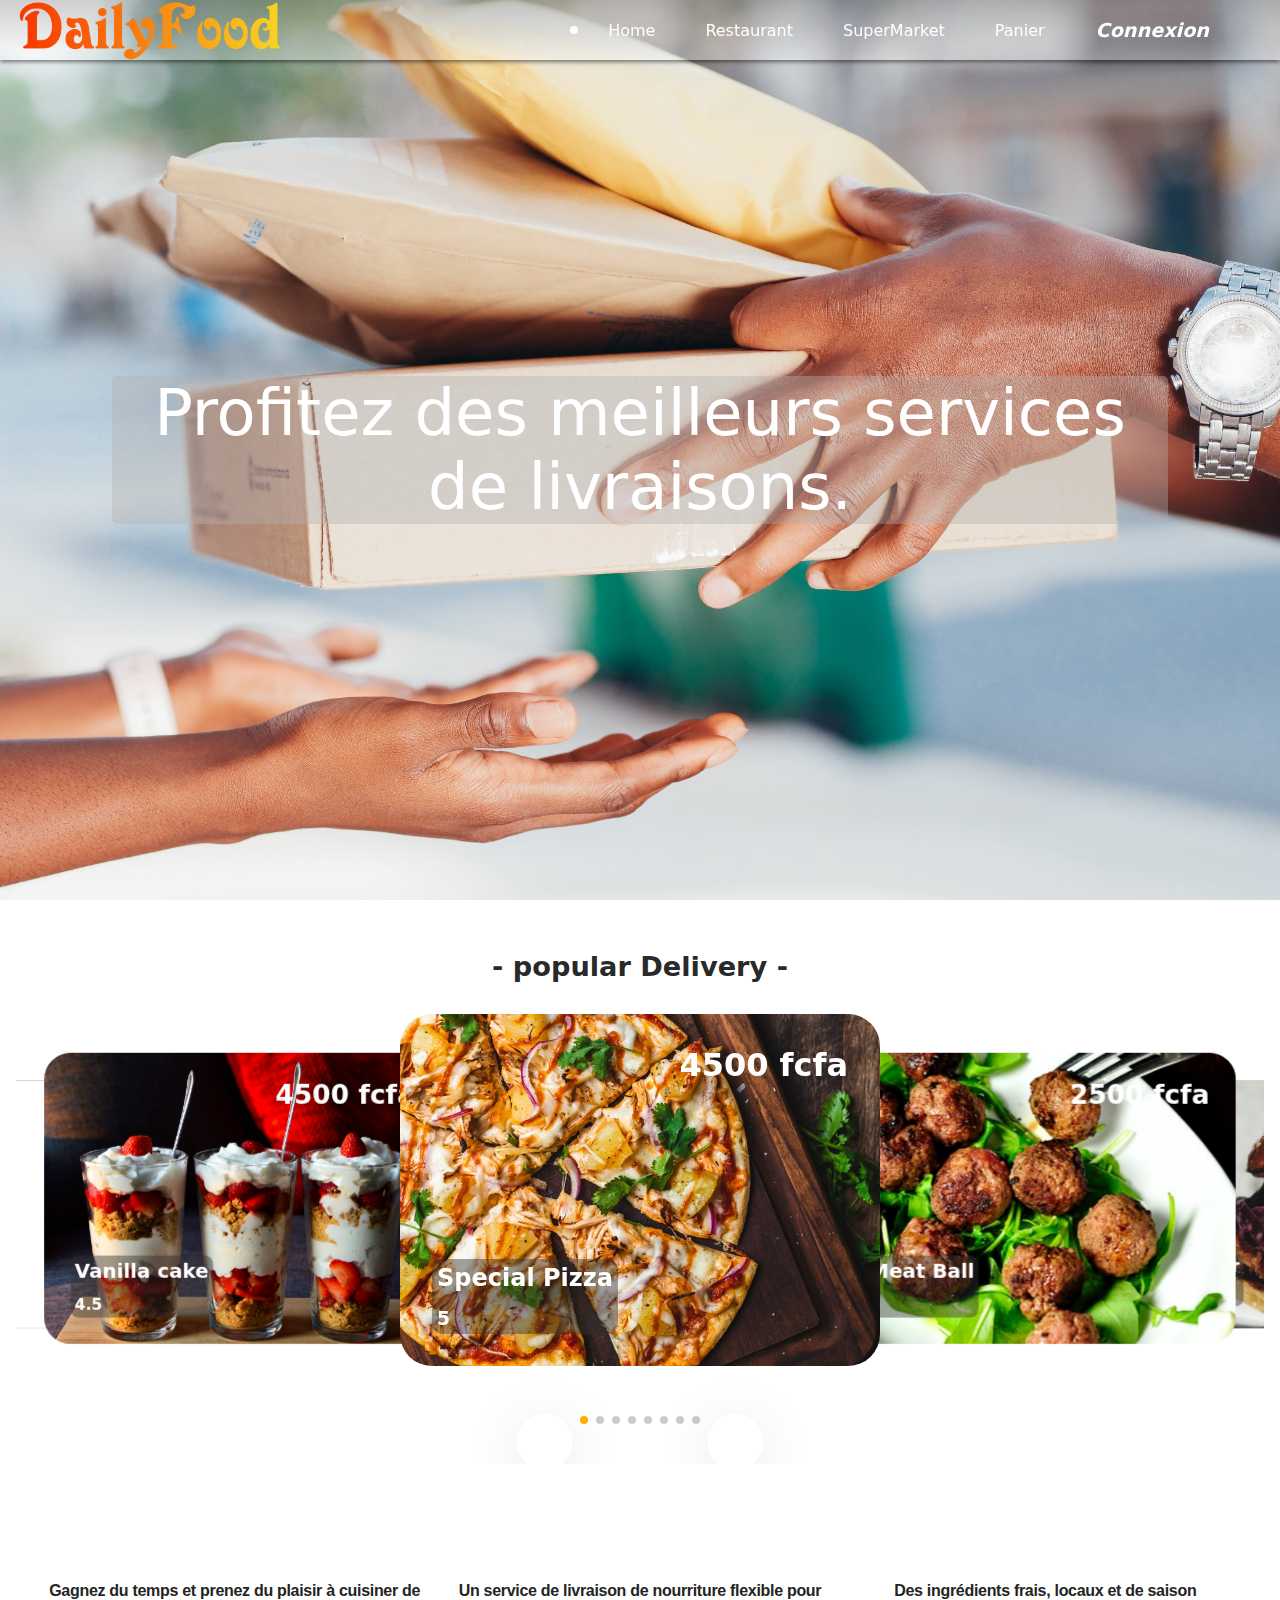
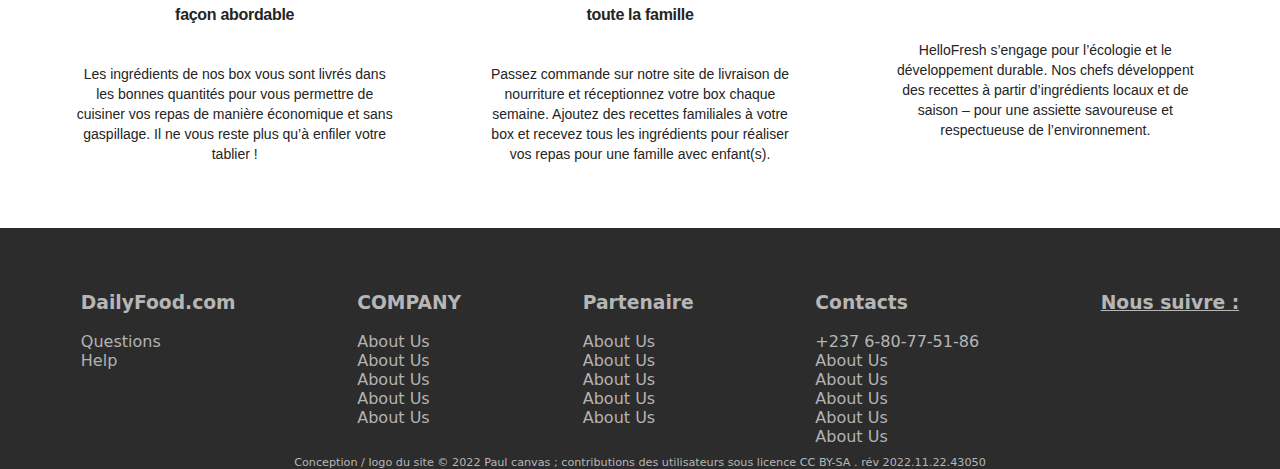
==== index.html @ 5a85b52c "test" ====
<DOCTYPE html>
<html lang="en">
    <head>
        <meta charset="UTF-8"/>
        <meta http-equiv="X-UA-Compatible" content="IE=edge" />
        <meta name="viewport" content="width=device-width, initial-scale=1.0"/>
        <link rel="stylesheet" href="https://unpkg.com/swiper@8/swiper-bundle.min.css" />
        <link rel="stylesheet" href="style.css" />
        <title>DailyFood.com</title>
    </head>
    <body>
      <div class="container_head">
        <nav class="nav-bar">
          <div class="logo"><img src="logo.png"></div>
            <ul>
              <li><div class="search_bar"><input name="p" id="yschsp" class="search_zone" tabindex="1" type="text" autocomplete="yes" placeholder="search..."></div> </li>
              <li><div class="search_button"><ion-icon name="search-outline"></ion-icon></div></li>
              <li><a href="#"><ion-icon name="home"></ion-icon> Home</a></li>
              <li><a href="#"><ion-icon name="restaurant"></ion-icon> Restaurant</a></li>
              <li><a href="#">SuperMarket</a></li>
              <li><a href="#"><ion-icon name="cart"></ion-icon> Panier</a></li>
              <li>
                  <button class="btn" id="displayForm">Connexion</button>
              </li>    
            </ul>
        </nav>
          <div class="description">
            <div class="text print">Profitez des meilleurs services de livraisons.</div>
            <div class="text">Profitez des meilleurs services de restaurations.</div>
            <div class="text">Profitez des meilleurs produits disponible sur le marchée.</div>
            <div class="text">Reservez dans les meilleurs restaurants en un clic.</div>
          </div>
          <img class="container_img active" src="img10.jpg">
          <img class="container_img" src="img7.jpg">
          <img class="container_img" src="img9.jpg">
          <img class="container_img" src="img1.jpg">
          <div class="next" onmouseover="this.className='nexth'" 
          onmouseout="this.className='next'"><ion-icon name="chevron-forward-outline"></ion-icon></div>
          <div class="preview" onmouseover="this.className='previewh'" 
          onmouseout="this.className='preview'"><ion-icon name="chevron-back-outline"></ion-icon></div>
        </div>
        <br>
        <section id="trading">
            <div class="container">
              <h3 class="text-center section-heading">- popular Delivery -</h3>
            </div>
            <div class="container">
              <div class="swiper tranding-slider">
                <div class="swiper-wrapper">
                  <!-- Slide-start -->
                  <div class="swiper-slide tranding-slide">
                    <div class="tranding-slide-img">
                      <img src="food-1.png" alt="Tranding">
                    </div>
                    <div class="tranding-slide-content">
                      <h1 class="food-add"><ion-icon name="duplicate-outline"></ion-icon></h1>
                      <h1 class="food-price">4500 fcfa</h1>
                      <div class="tranding-slide-content-bottom">
                        <h2 class="food-name">
                          Special Pizza
                        </h2>
                        <h3 class="food-rating">
                          <span>5</span>
                          <div class="rating">
                            <ion-icon name="star"></ion-icon>
                            <ion-icon name="star"></ion-icon>
                            <ion-icon name="star"></ion-icon>
                            <ion-icon name="star"></ion-icon>
                            <ion-icon name="star"></ion-icon>
                          </div>
                        </h3>
                      </div>
                    </div>
                  </div>
                  <!-- Slide-end -->
                  <!-- Slide-start -->
                  <div class="swiper-slide tranding-slide">
                    <div class="tranding-slide-img">
                      <img src="food-2.png" alt="Tranding">
                    </div>
                    <div class="tranding-slide-content">
                      <h1 class="food-add"><ion-icon name="duplicate-outline"></ion-icon></h1>
                      <h1 class="food-price">2500 fcfa</h1>
                      <div class="tranding-slide-content-bottom">
                        <h2 class="food-name">
                          Meat Ball
                        </h2>
                        <h3 class="food-rating">
                          <span> 5 </span>
                          <div class="rating">
                            <ion-icon name="star"></ion-icon>
                            <ion-icon name="star"></ion-icon>
                            <ion-icon name="star"></ion-icon>
                            <ion-icon name="star"></ion-icon>
                            <ion-icon name="star"></ion-icon>
                          </div>
                        </h3>
                      </div>
                    </div>
                  </div>
                  <!-- Slide-end -->
                  <!-- Slide-start -->
                  <div class="swiper-slide tranding-slide">
                    <div class="tranding-slide-img">
                      <img src="food-3.png" alt="Tranding">
                    </div>
                    <div class="tranding-slide-content">
                      <h1 class="food-add"><ion-icon name="duplicate-outline"></ion-icon></h1>
                      <h1 class="food-price">4600 fcfa</h1>
                      <div class="tranding-slide-content-bottom">
                        <h2 class="food-name">
                          Burger
                        </h2>
                        <h3 class="food-rating">
                          <span>4.5</span>
                          <div class="rating">
                            <ion-icon name="star"></ion-icon>
                            <ion-icon name="star"></ion-icon>
                            <ion-icon name="star"></ion-icon>
                            <ion-icon name="star"></ion-icon>
                            <ion-icon name="star-half-outline"></ion-icon>
                          </div>
                        </h3>
                      </div>
                    </div>
                  </div>
                  <!-- Slide-end -->
                  <!-- Slide-start -->
                  <div class="swiper-slide tranding-slide">
                    <div class="tranding-slide-img">
                      <img src="food-4.png" alt="Tranding">
                    </div>
                    <div class="tranding-slide-content">
                      <h1 class="food-add"><ion-icon name="duplicate-outline"></ion-icon></h1>
                      <h1 class="food-price">2500 fcfa</h1>
                      <div class="tranding-slide-content-bottom">
                        <h2 class="food-name">
                          Frish Curry
                        </h2>
                        <h3 class="food-rating">
                          <span>4.5</span>
                          <div class="rating">
                            <ion-icon name="star"></ion-icon>
                            <ion-icon name="star"></ion-icon>
                            <ion-icon name="star"></ion-icon>
                            <ion-icon name="star"></ion-icon>
                            <ion-icon name="star-half-outline"></ion-icon>
                          </div>
                        </h3>
                      </div>
                    </div>
                  </div>
                  <!-- Slide-end -->
                  <!-- Slide-start -->
                  <div class="swiper-slide tranding-slide">
                    <div class="tranding-slide-img">
                      <img src="food-5.png" alt="Tranding">
                    </div>
                    <div class="tranding-slide-content">
                      <h1 class="food-add"><ion-icon name="duplicate-outline"></ion-icon></h1>
                      <h1 class="food-price">1750 fcfa</h1>
                      <div class="tranding-slide-content-bottom">
                        <h2 class="food-name">
                          Pane Cake
                        </h2>
                        <h3 class="food-rating">
                          <span>4.5</span>
                          <div class="rating">
                            <ion-icon name="star"></ion-icon>
                            <ion-icon name="star"></ion-icon>
                            <ion-icon name="star"></ion-icon>
                            <ion-icon name="star"></ion-icon>
                            <ion-icon name="star-half-outline"></ion-icon>
                          </div>
                        </h3>
                      </div>
                    </div>
                  </div>
                  <!-- Slide-end -->
                  <!-- Slide-start -->
                  <div class="swiper-slide tranding-slide">
                    <div class="tranding-slide-img">
                      <img src="food-6.png" alt="Tranding">
                    </div>
                    <div class="tranding-slide-content">
                      <h1 class="food-add"><ion-icon name="duplicate-outline"></ion-icon></h1>
                      <h1 class="food-price">4500 fcfa</h1>
                      <div class="tranding-slide-content-bottom">
                        <h2 class="food-name">
                          Vanilla cake
                        </h2>
                        <h3 class="food-rating">
                          <span>4.5</span>
                          <div class="rating">
                            <ion-icon name="star"></ion-icon>
                            <ion-icon name="star"></ion-icon>
                            <ion-icon name="star"></ion-icon>
                            <ion-icon name="star"></ion-icon>
                            <ion-icon name="star-half-outline"></ion-icon>
                          </div>
                        </h3>
                      </div>
                    </div>
                  </div>
                  <!-- Slide-end -->
                  <!-- Slide-start -->
                  <div class="swiper-slide tranding-slide">
                    <div class="tranding-slide-img">
                      <img src="img8.jpg" alt="Tranding">
                    </div>
                    <div class="tranding-slide-content">
                      <h1 class="food-add"><ion-icon name="duplicate-outline"></ion-icon></h1>
                      <h1 class="food-price">3500 fcfa</h1>
                      <div class="tranding-slide-content-bottom">
                        <h2 class="food-name">
                          Burger + frites
                        </h2>
                        <h3 class="food-rating">
                          <span>4.5</span>
                          <div class="rating">
                            <ion-icon name="star"></ion-icon>
                            <ion-icon name="star"></ion-icon>
                            <ion-icon name="star"></ion-icon>
                            <ion-icon name="star"></ion-icon>
                            <ion-icon name="star-half-outline"></ion-icon>
                          </div>
                        </h3>
                      </div>
                    </div>
                  </div>
                  <!-- Slide-end -->
                  <!-- Slide-start -->
                  <div class="swiper-slide tranding-slide">
                    <div class="tranding-slide-img">
                      <img src="dessert1.jpg" alt="Tranding">
                    </div>
                    <div class="tranding-slide-content">
                      <h1 class="food-add"><ion-icon name="duplicate-outline"></ion-icon></h1>
                      <h1 class="food-price">4500 fcfa</h1>
                      <div class="tranding-slide-content-bottom">
                        <h2 class="food-name">
                          Vanilla cake
                        </h2>
                        <h3 class="food-rating">
                          <span>4.5</span>
                          <div class="rating">
                            <ion-icon name="star"></ion-icon>
                            <ion-icon name="star"></ion-icon>
                            <ion-icon name="star"></ion-icon>
                            <ion-icon name="star"></ion-icon>
                            <ion-icon name="star-half-outline"></ion-icon>
                          </div>
                        </h3>
                      </div>
                    </div>
                  </div>
                  <!-- Slide-end -->
                </div>
      
                <div class="tranding-slider-control">
                  <div class="swiper-button-prev slider-arrow">
                    <ion-icon name="arrow-back-outline"></ion-icon>
                  </div>
                  <div class="swiper-button-next slider-arrow">
                    <ion-icon name="arrow-forward-outline"></ion-icon>
                  </div>
                  <div class="swiper-pagination"></div>
                </div>
      
              </div>
            </div>
        </section>
        <br>
        <div style="display:flex; justify-content: space-around; padding:2rem;margin-top: 2rem;z-index: 0;">
          <div class="css-1nxsoqg" role="list">
            <div class="css-albjzg" role="listitem">
              <div class="css-ox6yeh"><div class="css-1vk12gd">
                <picture data-test-id="responsive-image" class="css-aruc50">
                  <source srcset="https://img.hellofresh.com/f_auto,fl_lossy,q_auto,w_375/hellofresh_website/gb/cms/SEO/Business KWs/icon1new.png 1x, https://img.hellofresh.com/f_auto,fl_lossy,q_auto,w_750/hellofresh_website/gb/cms/SEO/Business KWs/icon1new.png 2x" media="(max-width: 767px)">
                  <source srcset="https://img.hellofresh.com/f_auto,fl_lossy,q_auto,w_375/hellofresh_website/gb/cms/SEO/Business KWs/icon1new.png 1x, https://img.hellofresh.com/f_auto,fl_lossy,q_auto,w_750/hellofresh_website/gb/cms/SEO/Business KWs/icon1new.png 2x" media="(min-width: 768px) and (max-width: 991px)">
                  <source srcset="https://img.hellofresh.com/f_auto,fl_lossy,q_auto,w_375/hellofresh_website/gb/cms/SEO/Business KWs/icon1new.png 1x, https://img.hellofresh.com/f_auto,fl_lossy,q_auto,w_750/hellofresh_website/gb/cms/SEO/Business KWs/icon1new.png 2x" media="(min-width: 992px)">
                  <img class="css-aruc50" src="https://img.hellofresh.com/f_auto,fl_lossy,q_auto,w_375/hellofresh_website/gb/cms/SEO/Business KWs/icon1new.png" role="presentation" alt="" loading="lazy"></picture>
                </div>
                  <h3 class="css-70xars">Gagnez du temps et prenez du plaisir à cuisiner de façon abordable</h3>
                  <p class="css-xz5ev2">Les ingrédients de nos box vous sont livrés dans les bonnes quantités pour vous permettre de cuisiner vos repas de manière économique et sans gaspillage. Il ne vous reste plus qu’à enfiler votre tablier !</p>
                </div>
              </div>
              <div class="css-albjzg" role="listitem">
                <div class="css-ox6yeh"><div class="css-1vk12gd">
                  <picture data-test-id="responsive-image" class="css-aruc50">
                    <source srcset="https://img.hellofresh.com/f_auto,fl_lossy,q_auto,w_375/hellofresh_website/gb/cms/SEO/Business KWs/icon2new.png 1x, https://img.hellofresh.com/f_auto,fl_lossy,q_auto,w_750/hellofresh_website/gb/cms/SEO/Business KWs/icon2new.png 2x" media="(max-width: 767px)">
                    <source srcset="https://img.hellofresh.com/f_auto,fl_lossy,q_auto,w_375/hellofresh_website/gb/cms/SEO/Business KWs/icon2new.png 1x, https://img.hellofresh.com/f_auto,fl_lossy,q_auto,w_750/hellofresh_website/gb/cms/SEO/Business KWs/icon2new.png 2x" media="(min-width: 768px) and (max-width: 991px)">
                    <source srcset="https://img.hellofresh.com/f_auto,fl_lossy,q_auto,w_375/hellofresh_website/gb/cms/SEO/Business KWs/icon2new.png 1x, https://img.hellofresh.com/f_auto,fl_lossy,q_auto,w_750/hellofresh_website/gb/cms/SEO/Business KWs/icon2new.png 2x" media="(min-width: 992px)"><img class="css-aruc50" src="https://img.hellofresh.com/f_auto,fl_lossy,q_auto,w_375/hellofresh_website/gb/cms/SEO/Business KWs/icon2new.png" role="presentation" alt="" loading="lazy"></picture>
                  </div>
                  <h3 class="css-70xars">Un service de livraison de nourriture flexible pour toute la famille</h3>
                  <p class="css-xz5ev2">Passez commande sur notre site de livraison de nourriture et réceptionnez votre box chaque semaine. Ajoutez des recettes familiales à votre box et recevez tous les ingrédients pour réaliser vos repas pour une famille avec enfant(s).</p>
                  </div>
                </div>
                <div class="css-albjzg" role="listitem">
                  <div class="css-ox6yeh">
                    <div class="css-1vk12gd">
                      <picture data-test-id="responsive-image" class="css-aruc50">
                      <source srcset="https://img.hellofresh.com/f_auto,fl_lossy,q_auto,w_375/hellofresh_website/gb/cms/SEO/Business KWs/icon3new.png 1x, https://img.hellofresh.com/f_auto,fl_lossy,q_auto,w_750/hellofresh_website/gb/cms/SEO/Business KWs/icon3new.png 2x" media="(max-width: 767px)">
                      <source srcset="https://img.hellofresh.com/f_auto,fl_lossy,q_auto,w_375/hellofresh_website/gb/cms/SEO/Business KWs/icon3new.png 1x, https://img.hellofresh.com/f_auto,fl_lossy,q_auto,w_750/hellofresh_website/gb/cms/SEO/Business KWs/icon3new.png 2x" media="(min-width: 768px) and (max-width: 991px)">
                      <source srcset="https://img.hellofresh.com/f_auto,fl_lossy,q_auto,w_375/hellofresh_website/gb/cms/SEO/Business KWs/icon3new.png 1x, https://img.hellofresh.com/f_auto,fl_lossy,q_auto,w_750/hellofresh_website/gb/cms/SEO/Business KWs/icon3new.png 2x" media="(min-width: 992px)">
                      <img class="css-aruc50" src="https://img.hellofresh.com/f_auto,fl_lossy,q_auto,w_375/hellofresh_website/gb/cms/SEO/Business KWs/icon3new.png" role="presentation" alt="" loading="lazy"></picture>
                    </div>
                    <h3 class="css-70xars">Des ingrédients frais, locaux et de saison</h3>
                    <p class="css-xz5ev2">HelloFresh s’engage pour l’écologie et le développement durable. Nos chefs développent des recettes à partir d’ingrédients locaux et de saison – pour une assiette savoureuse et respectueuse de l’environnement.</p>
                  </div>
                </div>
          </div>
        </div>
        <footer>
          <div class="btn_back_up">
              <ion-icon name="arrow-up-outline"></ion-icon>
          </div>
            <div class="container_footer">
                <div class="container_body">
                    <div class="content">
                      <ul class=""><li><h3>DailyFood.com</h3></li><br>
                        <li><a href="#">Questions</a></li>
                        <li><a href="#">Help</a></li>
                      </ul>
                    </div>
                    <div class="content">
                      <ul class=""><li><h3>COMPANY</h3></li><br>
                        <li><a href="#">About Us</a></li>
                        <li><a href="#">About Us</a></li>
                        <li><a href="#">About Us</a></li>
                        <li><a href="#">About Us</a></li>
                        <li><a href="#">About Us</a></li>
                      </ul>
                    </div>
                    <div class="content">
                        <ul class=""><li><h3>Partenaire</h3></li><br>
                          <li><a href="#">About Us</a></li>
                          <li><a href="#">About Us</a></li>
                          <li><a href="#">About Us</a></li>
                          <li><a href="#">About Us</a></li>
                          <li><a href="#">About Us</a></li>
                        </ul>
                    </div>
                    <div class="content">
                      <ul>
                        <li><h3> Contacts</h3></li><br>
                        <li>+237 6-80-77-51-86</li>
                        <li><a href="#">About Us</a></li>
                        <li><a href="#">About Us</a></li>
                        <li><a href="#">About Us</a></li>
                        <li><a href="#">About Us</a></li>
                        <li><a href="#">About Us</a></li>
                      </ul>
                    </div>
                    <div class="content">
                      <ul class="">
                        <li><h3> <u>Nous suivre :</u></h3></li><br>
                        <li><a href="#"><ion-icon name="logo-facebook"></ion-icon></a></li>
                        <li><a href="#"><ion-icon name="logo-whatsapp"></ion-icon></a></li>
                        <li><a href="#"><ion-icon name="logo-instagram"></ion-icon></a></li>
                      </ul>
                    </div>
                </div>
                <div class="content_bottom">
                    Conception / logo du site © 2022 Paul canvas ; contributions des utilisateurs sous licence CC BY-SA . rév 2022.11.22.43050
                </div>
            </div>
        </footer>
        <script type="module" src="https://unpkg.com/ionicons@5.5.2/dist/ionicons/ionicons.esm.js"></script>
        <script nomodule src="https://unpkg.com/ionicons@5.5.2/dist/ionicons/ionicons.js"></script> 
        <script src="https://unpkg.com/swiper@8/swiper-bundle.min.js"></script>
        <script src="script.js"></script>
        <script>
          var TrandingSlider = new Swiper('.tranding-slider', {
              effect: 'coverflow',
              grabCursor: true,
              centeredSlides: true,
              loop: true,
              slidesPerView: 'auto',
              coverflowEffect: {
                  rotate: 0,
                  stretch: 0,
                  depth: 100,
                  modifier: 2.5,
              },
              pagination: {
                  el: '.swiper-pagination',
                  clickable: true,
              },
              navigation: {
                  nextEl: '.swiper-button-next',
                  prevEl: '.swiper-button-prev',
              }
              });
        </script>      
    </body>    
</html>
---- style.css ----
@import url("https://fonts.googleapis.com/css2?family=Montserrat:wght@400;500;600;700&display=swap");
*,
*::before,
*::after{
    box-sizing: border-box;
    font-family: 'system-ui', sans-serif;
    margin: 0;
    outline: none;
}

:root {
  --primary: #ffae00;
  --white: #ffffff;
  --bg: #f5f5f5;
}
html {
  font-family: "Montserrat", sans-serif;
  scroll-behavior: smooth;
}
body{
  justify-content: center;
}
.container_head {
    position:relative;
    display: flex;
    height: 100vh;
    padding: 0;
    margin: 0;
    width: 100%;
    background-size: cover;
    justify-content: center;
}
.container_head_down {
  position:relative;
  display: flex;
  height: 100vh;
  padding: 0;
  margin: 0;
  width: 100%;
  background-size: cover;
  justify-content: center;
}
.container_head img {
  object-fit: cover;
  height: 100%;
  width: 100%;
  top: 0;
  left: 0;
  position: absolute;
  opacity: 0;
  transition: opacity 1s;
}
.container_head .active{
  opacity: 1;
}
.search_zone{
  display: flex;
  justify-content: center;
}
.search_bar{
  display: none;
}
.search_button{
  cursor: pointer;
  font-size: 1.5rem;
  padding: 4px;
  color: rgb(59, 59, 59);
  background-color: #fff;
  border-radius: 90px;
  justify-content: center;
}
.search_zone{
  caret-color: rgb(4, 0, 255);
  writing-mode: horizontal-tb !important;
  cursor: text;
  border-radius: 20px;
  padding-left: 13px;
  padding-right: 13px;
  font-size: 1rem;
  height: 2rem;
  width: 17rem;
  border: 1px;
}

.next, .preview, .nexth, .previewh {
  position: absolute;
  font-size: 4rem;
  top: 50%;
  z-index: 5;
  height: 60px;
  width: 60px;
  padding: 0;
  margin: 0;
  text-align: center;
  border-radius: 90px;
  transform: translateY(-50%);
  cursor: pointer;
}

.description{
  align-items: center;
  position: absolute;
  display: flex;
  top: 50%;
  right: 7rem;
  left: 7rem;
  z-index: 5;
  border-radius: 5px;
  transform: translateY(-50%);
  font-size: 4rem;
  color: #fff;
  background-color: rgba(177, 177, 177, 0.39);
}
.description .text{
  width: 100%;
  height: 100%;
  display: none;
  text-align: center;
  transition: display 1s;
}
.description .print{
  display: flex;
}
.next{
right: 1rem;
color: #fff;
}

.nexth{
  color: #242424b9;
  right: 1rem;
}
.preview{
  left: 1rem;
  color: rgba(255, 255, 255, 0.842);
}
.previewh{
  color: #242424b9;
  left: 1rem;
}
.nav-bar{
    display: flex;
    background: linear-gradient(rgba(114, 114, 114, 0.315), rgba(255, 255, 255, 0.315));
    align-items: center;
    transition: 0.4s;
    width: 100%;
    height: 60px;
    position: fixed;
    z-index: 99;
    flex-wrap: wrap;
    box-shadow: rgba(0, 0, 0, 0.507) 0 2px 4px 0;
}
.nav-bar_down{
    display: flex;
    background: linear-gradient(rgba(29, 29, 29, 0.616), rgba(255, 255, 255, 0.315));
    align-items: center;
    transition: 0.4s;
    width: 100%;
    height: 60px;
    position: fixed;
    z-index: 99;
    flex-wrap: wrap;
    box-shadow: rgba(0, 0, 0, 0.507) 0 2px 4px 0;
}

.nav-bar .logo{
    width: auto;

}
.nav-bar .logo img{
  height: 60px;
  width: 300px;
  cursor: pointer;
  opacity: 1;
  z-index: 11;
}
.nav-bar ul {
    display: flex;
    justify-content: flex-end;
    align-items: center;
    flex: 1;
    padding-right: 40px;
    text-align: right;
    list-style-type: none;
}

.nav-bar ul li {
    margin-right: 10px;
}

.nav-bar ul li a {
    padding: 10px 20px;
    text-decoration: none;
    color:rgb(255, 255, 255);
    display: flex;
    align-items: center;
    font-size: 16px;
}




.container {
  max-width: 124rem;
  max-height: 42rem;
  padding: 0 1rem;
  margin: 0 auto;
}
.text-center {
  text-align: center;
}
.section-heading {
  font-size: 1.7rem;
  color: #292929;
  padding: 2rem 0;
}
#tranding {
  padding: 4rem 0;
}
#tranding .tranding-slider {
  height: 32rem;
  padding: 2rem 0;
  position: relative;
}
.tranding-slide {
  width: 30rem;
  height: 22rem;
  position: relative;
}
.tranding-slide .tranding-slide-img img {
  width: 30rem;
  height: 22rem;
  border-radius: 2rem;
  object-fit: cover;
}
.tranding-slide .tranding-slide-content {
  position: absolute;
  left: 0;
  top: 0;
  right: 0;
  bottom: 0;
}
.tranding-slide-content .food-add {
  position: absolute;
  cursor: pointer;
  font-size: 2rem;
  top: 2rem;
  left: 2rem;
  color: var(--white);
}
.tranding-slide-content .food-price {
  position: absolute;
  top: 2rem;
  right: 2rem;
  color: var(--white);
}
.tranding-slide-content .tranding-slide-content-bottom {
  background: radial-gradient(ellipse closest-side, rgba(29, 29, 29, 0.63), rgba(29, 29, 29, 0.425), rgba(48, 48, 48, 0.438));
  border-radius: 10px;
  padding: 5px;
  position: absolute;
  bottom: 2rem;
  left: 2rem;
  color: var(--white);
}
.food-rating {
  padding-top: 1rem;
  display: flex;
  gap: 1rem;
}
.rating ion-icon {
  color: var(--primary);
}
.swiper-slide-shadow-left,
.swiper-slide-shadow-right {
  display: none;
}
.tranding-slider-control {
  position: relative;
  bottom: 2rem;
  display: flex;
  align-items: center;
  justify-content: center;
  max-height: 60px;
}
.tranding-slider-control .swiper-button-next {
  left: 58% !important;
  transform: translateX(-58%) !important;
}
.tranding-slider-control .slider-arrow {
  background: var(--white);
  width: 3.5rem;
  height: 3.5rem;
  border-radius: 50%;
  left: 42%;
  transform: translateX(-42%);
  filter: drop-shadow(0px 8px 24px rgba(18, 28, 53, 0.1));
}
.tranding-slider-control .slider-arrow ion-icon {
  font-size: 2rem;
  color: #222224;
}
.tranding-slider-control .slider-arrow::after {
  content: '';
}
.tranding-slider-control .swiper-pagination {
  position: relative;
  width: 15rem;
  bottom: 1rem;
}
.tranding-slider-control .swiper-pagination .swiper-pagination-bullet {
  filter: drop-shadow(0px 8px 24px rgba(18, 28, 53, 0.1));
}
.tranding-slider-control .swiper-pagination .swiper-pagination-bullet-active {
  background: var(--primary);
}
.swiper{
  height: 450px  !important;
}


footer{
  bottom: 0;
  width: 100%;
  display: flex;
  flex-direction: column;
}
footer a{
  text-decoration: none;
  color: rgb(179, 179, 179);
}
.btn_back_up{
  display: ;
  border-radius: 90px;
  font-size: 2.4rem;
  color: rgb(77, 77, 77);
  right: 1.5rem;
  bottom: 2rem;
  z-index: 0;
  box-shadow: 0 0 0.5rem rgb(104, 104, 104);
  background-color: rgba(255, 255, 255, 0.932);
}
.show{
  position: fixed;
  z-index: 100;
}
.container_body{
  display: flex;
  justify-content: space-around;
  color: rgb(182, 182, 182);
}
.container_body ion-icon {
  font-size: 2rem;
  margin-top: 5px;
}
.container_footer{
  background-color: #2c2c2c;
  padding-top: 4rem;
  color: rgb(182, 182, 182);
}
.container_footer ul{
  list-style-type: none;
}
.content_bottom{
  font-size: 0.7rem;
  justify-content: center;
  text-align: center;
  padding-top: 10px;
}
.css-albjzg {
  padding-left: 10px;
  padding-right: 10px;
  -webkit-flex-basis: 33.33333333333333%;
  -ms-flex-preferred-size: 33.33333333333333%;
  flex-basis: 33.33333333333333%;
  max-width: 33.33333333333333%;
}
.css-1nxsoqg {
  display: -webkit-box;
  display: -webkit-flex;
  display: -ms-flexbox;
  display: flex;
  -webkit-flex: 1 1 0%;
  -ms-flex: 1 1 0%;
  flex: 1 1 0%;
  -webkit-flex-direction: row;
  -ms-flex-direction: row;
  flex-direction: row;
  -webkit-flex-wrap: wrap;
  -ms-flex-wrap: wrap;
  flex-wrap: wrap;
  box-sizing: border-box;
  display: -webkit-box;
  display: -webkit-flex;
  display: -ms-flexbox;
  display: flex;
  -webkit-align-items: baseline;
  -webkit-box-align: baseline;
  -ms-flex-align: baseline;
  align-items: baseline;
  margin-top: 2rem;
}
.css-xz5ev2 {
  font-family: "Source Sans Pro","Trebuchet MS",Helvetica,sans-serif;
  font-weight: 400;
  line-height: 20px;
  color: #242424;
  font-size: 14px;
  -webkit-flex: 1;
  -ms-flex: 1;
  flex: 1;
  display: block;
  padding: 2rem;
  box-sizing: border-box;
  width: 100%;
  text-align: center;
}
.css-70xars {
  font-family: Agrandir,sans-serif;
  font-weight: 600;
  line-height: 24px;
  -webkit-letter-spacing: -0.3px;
  -moz-letter-spacing: -0.3px;
  -ms-letter-spacing: -0.3px;
  letter-spacing: -0.3px;
  color: #242424;
  font-size: 16px;
  margin-bottom: 5px;
  font-family: Agrandir,sans-serif;
  text-align: center;
}
.css-ox6yeh {
  overflow: hidden;
  display: -webkit-box;
  display: -webkit-flex;
  display: -ms-flexbox;
  display: flex;
  -webkit-flex-direction: column;
  -ms-flex-direction: column;
  flex-direction: column;
  -webkit-align-items: center;
  -webkit-box-align: center;
  -ms-flex-align: center;
  align-items: center;
}
.css-albjzg {
  padding-left: 10px;
  padding-right: 10px;
  -webkit-flex-basis: 33.33333333333333%;
  -ms-flex-preferred-size: 33.33333333333333%;
  flex-basis: 33.33333333333333%;
  max-width: 33.33333333333333%;
}






button.btn {
  padding: 10px 20px;
  font-size: 1.2rem;
  font-weight: bold;
  font-style: italic;
  margin-top: 0;
  background-color: transparent;
  color: rgb(255, 255, 255);
  border: 1px solid transparent;
  transition: border-color .3s;
}

button.btn:hover {
  border-color:rgb(78, 13, 255);
  color: rgb(78, 13, 255);
}



.form-wrapper {
    display: flex;
    justify-content: center;
    align-items: center;
    flex: auto;
}

.form-wrapper .card{
    width: 360px;
    padding: 20px;
    background-color: rgb(0 0 0 /35%);
    visibility: hidden;
    opacity: 0;
    transition: opacity 0.3s, visibility 0.3s;
}  

  .card.show{
    visibility: visible;
    opacity: 1;
  }
.card-header {
  display: flex;
  justify-content: space-evenly;
  align-items: center;
  margin:  30px 20px 0;
  font-size: 1.1rem;
  color: aquamarine;
  box-shadow: 2px 3px 8px #d3f7ff71;
  border-radius: 50px;
}

.card-header .form-header{
  flex: 50%;
  text-align: center;
  padding: 10px 0;
  border: 1px solid transparent;
  border-radius: 50px;
  user-select: none;
  cursor: pointer;
}

.card-header .form-header.active {
  box-shadow: inset 1px 1px 2px rgb(19 210 177 / 55%), inset -1px 1px 2px rgb(19 210 177 / 55%), inset -1px -1px 2px rgb(19 210 177 / 55%), inset 1px -1px 2px rgb(19 210 177 / 55%);
  border-color: #94f7e6;
  transition: border-color 0.3s, box-shadow 0.3s;
} 

.card-body {
  display: flex;
  flex-wrap: nowrap;
  padding: 40px 0;
  text-align: center;
}

form {
  flex: 0 0 100%;
}

.toggleForm {
  visibility: hidden;
  opacity: 0;
  transition: opacity 0.3s, visibility 0.3s;
}

.form-control {
  width: 100%;
  border: none;
  border-bottom: 1px solid rgb(134 255 249 /65%);
  background: none;
  outline: none;
  padding: 10px 5px;
  margin-bottom: 20px;
  color: #fff;
}

.form-control::placeholder{
  color: rgb(134 255 249 /65%);
}

.formButton {
  border: 1px ssolid transparent;
  padding:  1rem 3rem;
  background-color: #94f7e6;
  border-radius: 50px;
  margin-top: 1rem;
  font-size: 1rem;
  transition: transform 0.3s, box-shadow 0.3s;
}


.formButton:hover {
    box-shadow: 3px 5px 15px  #94f7e6;
    transform: translateY(-5px);
}
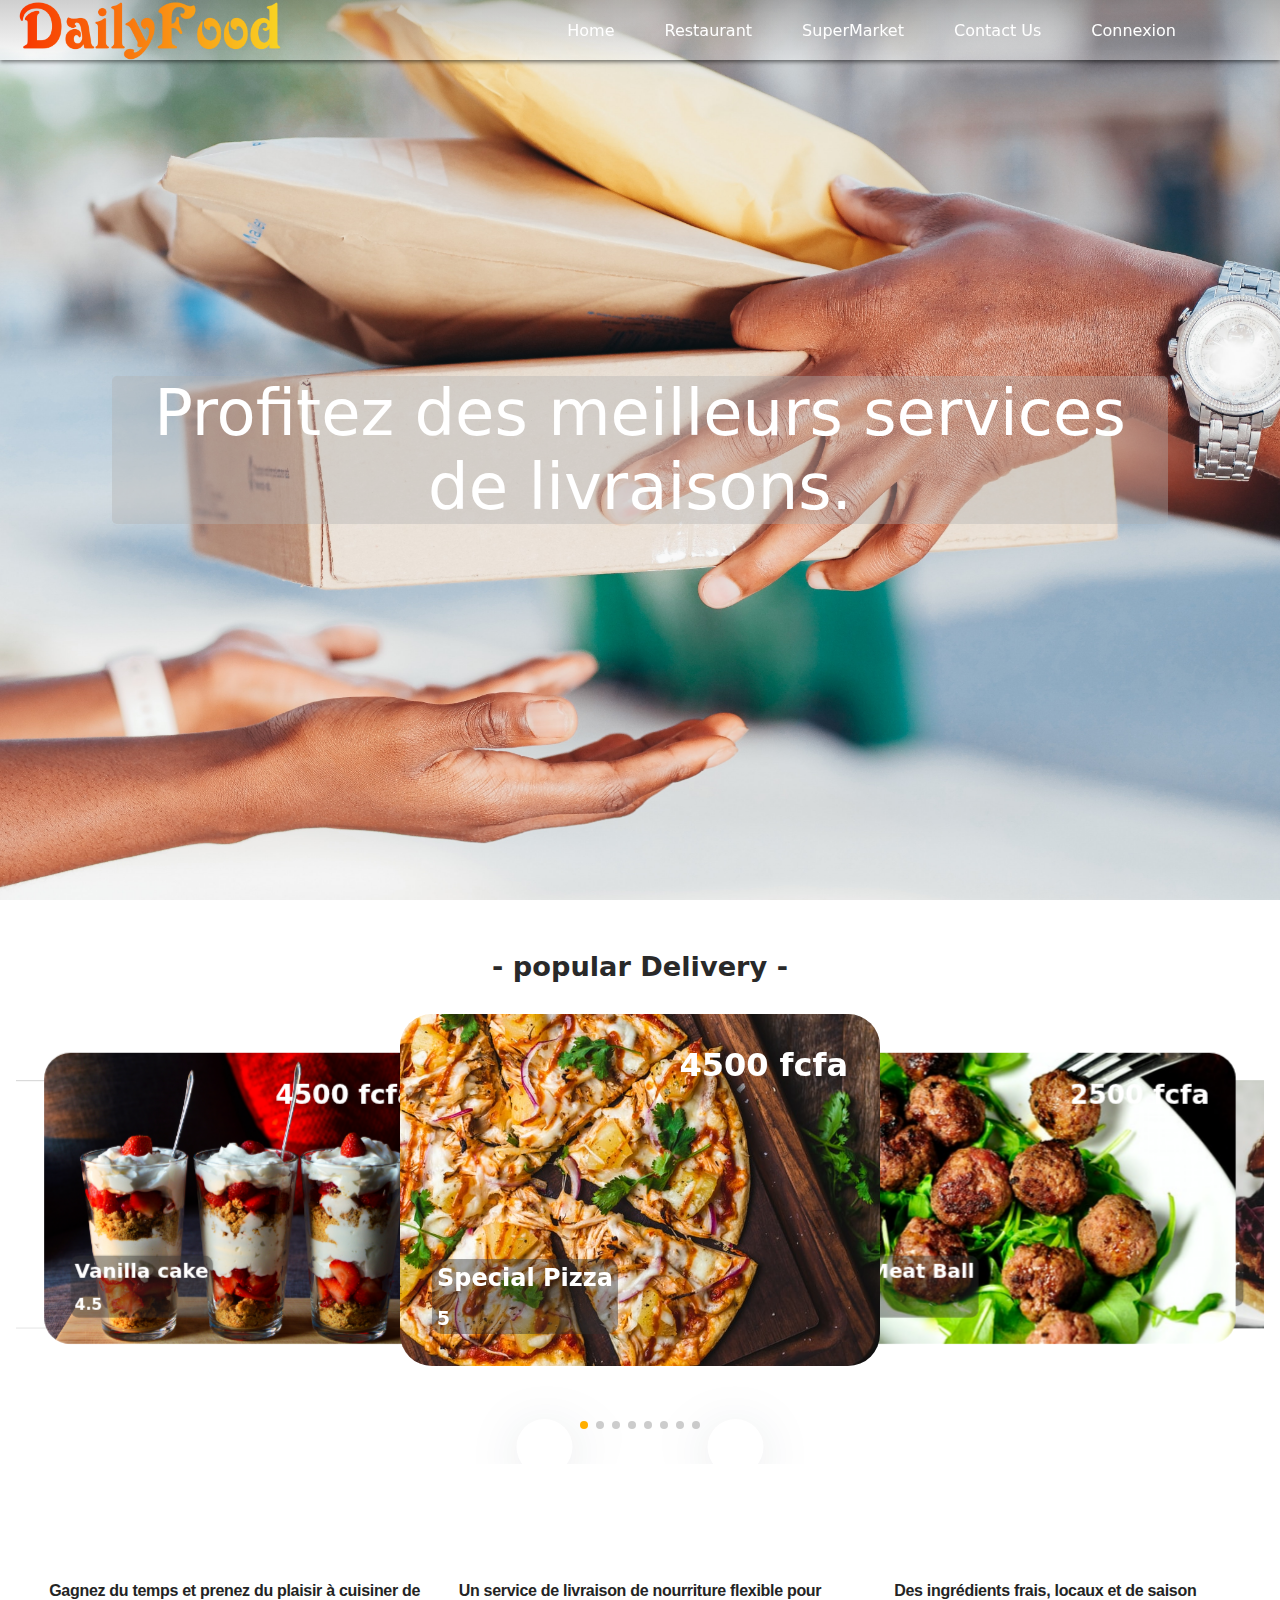
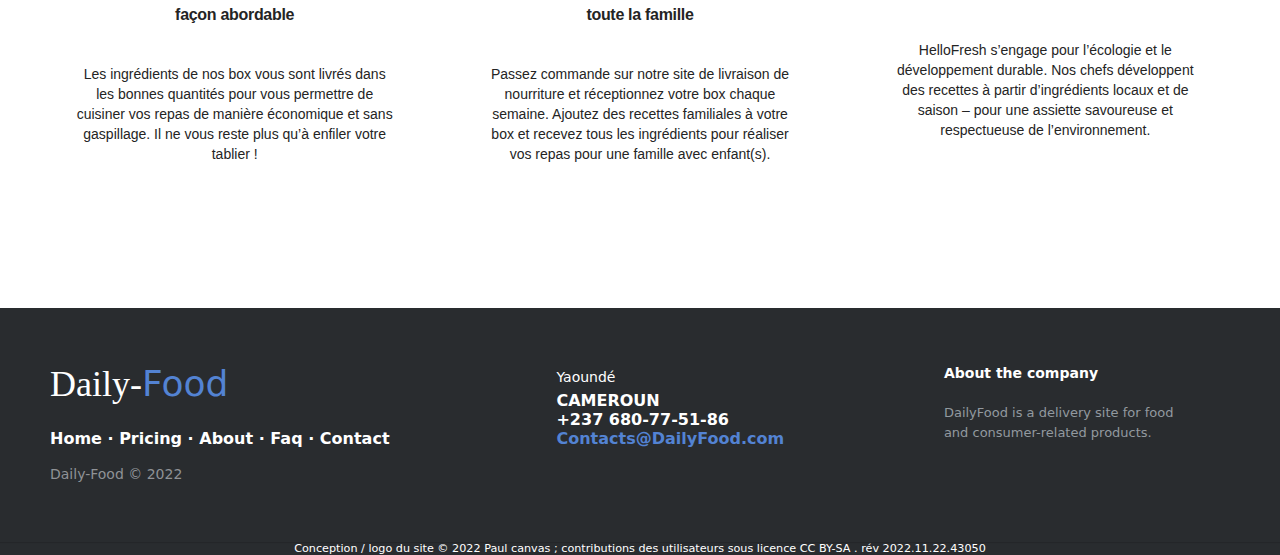
==== commit a2b5390a: "test" ====
--- a/index.html
+++ b/index.html
@@ -12,17 +12,22 @@
       <div class="container_head">
         <nav class="nav-bar">
           <div class="logo"><img src="logo.png"></div>
+          <div>
+            <ul class="nav">
+              <li class="nav-item"><a href="#">Home</a></li>
+              <li class="nav-item"><a href="#">Restaurant</a></li>
+              <li class="nav-item"><a href="#">SuperMarket</a></li>
+              <li class="nav-item"><a href="#">Contact Us</a></li>
+              <li class="nav-item"><a href="#">Connexion</a></li>
             <ul>
-              <li><div class="search_bar"><input name="p" id="yschsp" class="search_zone" tabindex="1" type="text" autocomplete="yes" placeholder="search..."></div> </li>
-              <li><div class="search_button"><ion-icon name="search-outline"></ion-icon></div></li>
-              <li><a href="#"><ion-icon name="home"></ion-icon> Home</a></li>
-              <li><a href="#"><ion-icon name="restaurant"></ion-icon> Restaurant</a></li>
-              <li><a href="#">SuperMarket</a></li>
-              <li><a href="#"><ion-icon name="cart"></ion-icon> Panier</a></li>
-              <li>
-                  <button class="btn" id="displayForm">Connexion</button>
-              </li>    
+          </div>
+          <div>
+            <ul class="nav no-search">
+              <li><ion-icon name="cart"></ion-icon></li>
+              <div class="search"><ion-icon name="search-outline" id="search-icon"></ion-icon></div>
+              <input class="search-input" type="text" placeholder="Search..">
             </ul>
+          </div>
         </nav>
           <div class="description">
             <div class="text print">Profitez des meilleurs services de livraisons.</div>
@@ -311,61 +316,68 @@
                 </div>
           </div>
         </div>
-        <footer>
-          <div class="btn_back_up">
-              <ion-icon name="arrow-up-outline"></ion-icon>
-          </div>
-            <div class="container_footer">
-                <div class="container_body">
-                    <div class="content">
-                      <ul class=""><li><h3>DailyFood.com</h3></li><br>
-                        <li><a href="#">Questions</a></li>
-                        <li><a href="#">Help</a></li>
-                      </ul>
-                    </div>
-                    <div class="content">
-                      <ul class=""><li><h3>COMPANY</h3></li><br>
-                        <li><a href="#">About Us</a></li>
-                        <li><a href="#">About Us</a></li>
-                        <li><a href="#">About Us</a></li>
-                        <li><a href="#">About Us</a></li>
-                        <li><a href="#">About Us</a></li>
-                      </ul>
-                    </div>
-                    <div class="content">
-                        <ul class=""><li><h3>Partenaire</h3></li><br>
-                          <li><a href="#">About Us</a></li>
-                          <li><a href="#">About Us</a></li>
-                          <li><a href="#">About Us</a></li>
-                          <li><a href="#">About Us</a></li>
-                          <li><a href="#">About Us</a></li>
-                        </ul>
-                    </div>
-                    <div class="content">
-                      <ul>
-                        <li><h3> Contacts</h3></li><br>
-                        <li>+237 6-80-77-51-86</li>
-                        <li><a href="#">About Us</a></li>
-                        <li><a href="#">About Us</a></li>
-                        <li><a href="#">About Us</a></li>
-                        <li><a href="#">About Us</a></li>
-                        <li><a href="#">About Us</a></li>
-                      </ul>
-                    </div>
-                    <div class="content">
-                      <ul class="">
-                        <li><h3> <u>Nous suivre :</u></h3></li><br>
-                        <li><a href="#"><ion-icon name="logo-facebook"></ion-icon></a></li>
-                        <li><a href="#"><ion-icon name="logo-whatsapp"></ion-icon></a></li>
-                        <li><a href="#"><ion-icon name="logo-instagram"></ion-icon></a></li>
-                      </ul>
-                    </div>
-                </div>
-                <div class="content_bottom">
+        <div class="btn_back_up">
+          <ion-icon name="arrow-up-outline"></ion-icon>
+        </div>
+        <footer class="footer-distributed">
+
+          <div class="footer-left">
+  
+              <h3>Daily-<span>Food</span></h3>
+  
+              <p class="footer-links">
+                  <a href="#">Home</a>
+                  ·
+                  <a href="#">Pricing</a>
+                  ·
+                  <a href="#">About</a>
+                  ·
+                  <a href="#">Faq</a>
+                  ·
+                  <a href="#">Contact</a>
+              </p>
+  
+              <p class="footer-company-name">Daily-Food &copy; 2022</p>
+          </div>
+  
+          <div class="footer-center">
+  
+              <div>
+                  <ion-icon name="location-outline"></ion-icon>
+                  <p><span>Yaoundé </span> CAMEROUN</p>
+              </div>
+  
+              <div>
+                  <ion-icon name="call-outline"></ion-icon>
+                  <p>+237 680-77-51-86</p>
+              </div>
+  
+              <div>
+                  <ion-icon name="mail-outline"></ion-icon>
+                  <p>
+                      <a href="mailto:support@company.com">Contacts@DailyFood.com</a>
+                  </p>
+              </div>
+  
+          </div>
+  
+          <div class="footer-right">
+  
+              <p class="footer-company-about">
+                  <span>About the company</span>
+                  DailyFood is a delivery site for food and consumer-related products.
+              </p>
+  
+              <div class="footer-icons">
+                  <a href="#"><ion-icon name="logo-facebook"></ion-icon></a>
+                  <a href="https://wa.me/qr/P7NW6KPL4OBUE1 "><ion-icon name="logo-whatsapp"></ion-icon></a>
+                  <a href="#"><ion-icon name="logo-linkedin"></ion-icon></a>
+                  <a href="https://github.com/paulfoko"><ion-icon name="logo-github"></ion-icon></a>
+              </div>
+          </div>
+      </footer><div class="content_bottom">
                     Conception / logo du site © 2022 Paul canvas ; contributions des utilisateurs sous licence CC BY-SA . rév 2022.11.22.43050
                 </div>
-            </div>
-        </footer>
         <script type="module" src="https://unpkg.com/ionicons@5.5.2/dist/ionicons/ionicons.esm.js"></script>
         <script nomodule src="https://unpkg.com/ionicons@5.5.2/dist/ionicons/ionicons.js"></script> 
         <script src="https://unpkg.com/swiper@8/swiper-bundle.min.js"></script>
--- a/style.css
+++ b/style.css
@@ -7,15 +7,10 @@
     margin: 0;
     outline: none;
 }
-
 :root {
   --primary: #ffae00;
   --white: #ffffff;
   --bg: #f5f5f5;
-}
-html {
-  font-family: "Montserrat", sans-serif;
-  scroll-behavior: smooth;
 }
 body{
   justify-content: center;
@@ -140,6 +135,7 @@
 }
 .nav-bar{
     display: flex;
+    justify-content: end;
     background: linear-gradient(rgba(114, 114, 114, 0.315), rgba(255, 255, 255, 0.315));
     align-items: center;
     transition: 0.4s;
@@ -179,7 +175,8 @@
     justify-content: flex-end;
     align-items: center;
     flex: 1;
-    padding-right: 40px;
+    padding: 0;
+    margin-left: 1rem;
     text-align: right;
     list-style-type: none;
 }
@@ -195,6 +192,63 @@
     display: flex;
     align-items: center;
     font-size: 16px;
+}
+
+.nav-item a {
+  color: #000;
+  font-size: 0.9rem;
+  font-weight: 400;
+  text-decoration: none;
+  transition: color 0.3s ease-out;
+}
+
+.nav-item a:hover {
+  color: #ff9100c5;
+}
+
+.search {
+  transform: translate(-35%);
+  -webkit-transform: translate(-35%);
+  transition: transform 0.7s ease-in-out;
+}
+.no-search ion-icon{
+  font-size: 1.5rem;
+  color: #fff;
+  padding-right: 1rem;
+  padding-top: 4px;
+  cursor: pointer;
+}
+.no-search ion-icon:hover{
+  color: #ff9100c5;
+}
+.no-search {
+  transform: translate(0);
+  transition: transform 0.7s ease-in-out;
+}
+
+.search-input {
+  position: absolute;
+  outline: none;
+  font-size: 16px;
+  border-bottom: 2px solid #ff9100c5;
+  background-color: rgba(49, 49, 49, 0.562);
+  color: #fff;
+  border-top: 1px solid transparent;
+  padding: 0 35px;
+  height: 2.5rem;
+  width: 15rem;
+  border-radius: 10px;
+  top: -4px;
+  right: -15rem;
+  opacity: 1;
+  z-index: 1;
+  transition: opacity 0.6s ease;
+}
+
+.search-active {
+  opacity: 1;
+  z-index: 0;
+  right: 1rem;
 }
 
 
@@ -277,11 +331,13 @@
 }
 .tranding-slider-control {
   position: relative;
+  text-align: center;
+  padding: 5px;
   bottom: 2rem;
   display: flex;
   align-items: center;
   justify-content: center;
-  max-height: 60px;
+  filter: drop-shadow(0px 8px 24px rgba(18, 28, 53, 0.1));
 }
 .tranding-slider-control .swiper-button-next {
   left: 58% !important;
@@ -293,8 +349,8 @@
   height: 3.5rem;
   border-radius: 50%;
   left: 42%;
-  transform: translateX(-42%);
-  filter: drop-shadow(0px 8px 24px rgba(18, 28, 53, 0.1));
+  transform: translateX(-42%);s
+  height: 10px;
 }
 .tranding-slider-control .slider-arrow ion-icon {
   font-size: 2rem;
@@ -319,16 +375,6 @@
 }
 
 
-footer{
-  bottom: 0;
-  width: 100%;
-  display: flex;
-  flex-direction: column;
-}
-footer a{
-  text-decoration: none;
-  color: rgb(179, 179, 179);
-}
 .btn_back_up{
   display: ;
   border-radius: 90px;
@@ -344,23 +390,179 @@
   position: fixed;
   z-index: 100;
 }
-.container_body{
-  display: flex;
-  justify-content: space-around;
-  color: rgb(182, 182, 182);
-}
-.container_body ion-icon {
-  font-size: 2rem;
-  margin-top: 5px;
-}
-.container_footer{
-  background-color: #2c2c2c;
-  padding-top: 4rem;
-  color: rgb(182, 182, 182);
-}
-.container_footer ul{
-  list-style-type: none;
-}
+
+
+--/debut footer/--
+
+
+.main {
+	max-height: 550px;;
+	background-color: #262626;
+	color: white;
+	font-size: 38pt;
+	text-align: center;
+	line-height: 550px;
+}
+footer{
+	position: relative;
+	bottom: 0;
+}
+.footer-distributed{
+	background-color: #292c2f;
+	box-shadow: 0 1px 1px 0 rgba(0, 0, 0, 0.12);
+	box-sizing: border-box;
+	width: 100%;
+	text-align: left;
+	font: bold 16px sans-serif;
+	padding: 55px 50px;
+	margin-top: 80px;
+}
+
+.footer-distributed .footer-left,
+.footer-distributed .footer-center,
+.footer-distributed .footer-right{
+	display: inline-block;
+	vertical-align: top;
+}
+
+.footer-distributed .footer-left{
+	width: 40%;
+}
+
+.footer-distributed h3{
+	color:  #ffffff;
+	font: normal 36px 'Cookie', cursive;
+	margin: 0;
+}
+
+.footer-distributed h3 span{
+	color:  #5383d3;
+}
+
+
+.footer-distributed .footer-links{
+	color:  #ffffff;
+	margin: 20px 0 12px;
+	padding: 0;
+}
+
+.footer-distributed .footer-links a{
+	display:inline-block;
+	line-height: 1.8;
+	text-decoration: none;
+	color:  inherit;
+}
+
+.footer-distributed .footer-company-name{
+	color:  #8f9296;
+	font-size: 14px;
+	font-weight: normal;
+	margin: 0;
+}
+
+
+.footer-distributed .footer-center{
+	width: 35%;
+}
+
+.footer-distributed .footer-center ion-icon{
+	color: #ffffff;
+	font-size: 2.5rem;
+	border-radius: 50%;
+	text-align: center;
+	line-height: 42px;
+	margin: 10px 15px;
+	vertical-align: middle;
+}
+
+.footer-distributed .footer-center ion-icon :nth-child(3){
+	font-size: 2rem;
+}
+
+.footer-distributed .footer-center p{
+	display: inline-block;
+	color: #ffffff;
+	vertical-align: middle;
+	margin:0;
+}
+
+.footer-distributed .footer-center p span{
+	display:block;
+	font-weight: normal;
+	font-size:14px;
+	line-height:2;
+}
+
+.footer-distributed .footer-center p a{
+	color:  #5383d3;
+	text-decoration: none;;
+}
+
+.footer-distributed .footer-right{
+	width: 20%;
+}
+
+.footer-distributed .footer-company-about{
+	line-height: 20px;
+	color:  #92999f;
+	font-size: 13px;
+	font-weight: normal;
+	margin: 0;
+}
+
+.footer-distributed .footer-company-about span{
+	display: block;
+	color:  #ffffff;
+	font-size: 14px;
+	font-weight: bold;
+	margin-bottom: 20px;
+}
+
+.footer-distributed .footer-icons{
+	margin-top: 25px;
+}
+
+.footer-distributed .footer-icons a{
+	display: inline-block;
+	cursor: pointer;
+	font-size: 2rem;
+	color: #ffffff;
+	text-align: center;
+	line-height: 35px;
+  margin-left: 1rem;
+
+}
+
+
+@media (max-width: 880px) {
+
+	.footer-distributed{
+		font: bold 14px sans-serif;
+
+	}
+
+	.footer-distributed .footer-left,
+	.footer-distributed .footer-center,
+	.footer-distributed .footer-right{
+		display: block;
+		width: 100%;
+		margin-bottom: 40px;
+		text-align: center;
+	}
+
+	.footer-distributed .footer-center i{
+		margin-left: 0;
+	}
+	.main {
+		line-height: normal;
+		font-size: auto;
+	}
+
+}
+
+--/fin fooer/--
+
+
 .content_bottom{
   font-size: 0.7rem;
   justify-content: center;
@@ -451,7 +653,13 @@
   flex-basis: 33.33333333333333%;
   max-width: 33.33333333333333%;
 }
-
+.content_bottom{
+  background-color: #292c2f;
+  color: #fff;
+  font-size: 0.7rem;
+  justify-content: center;
+  text-align: center;
+}
 
 
 
@@ -570,3 +778,9 @@
     box-shadow: 3px 5px 15px  #94f7e6;
     transform: translateY(-5px);
 }
+
+
+.conent li{
+  display: flex;
+  align-items: center;
+}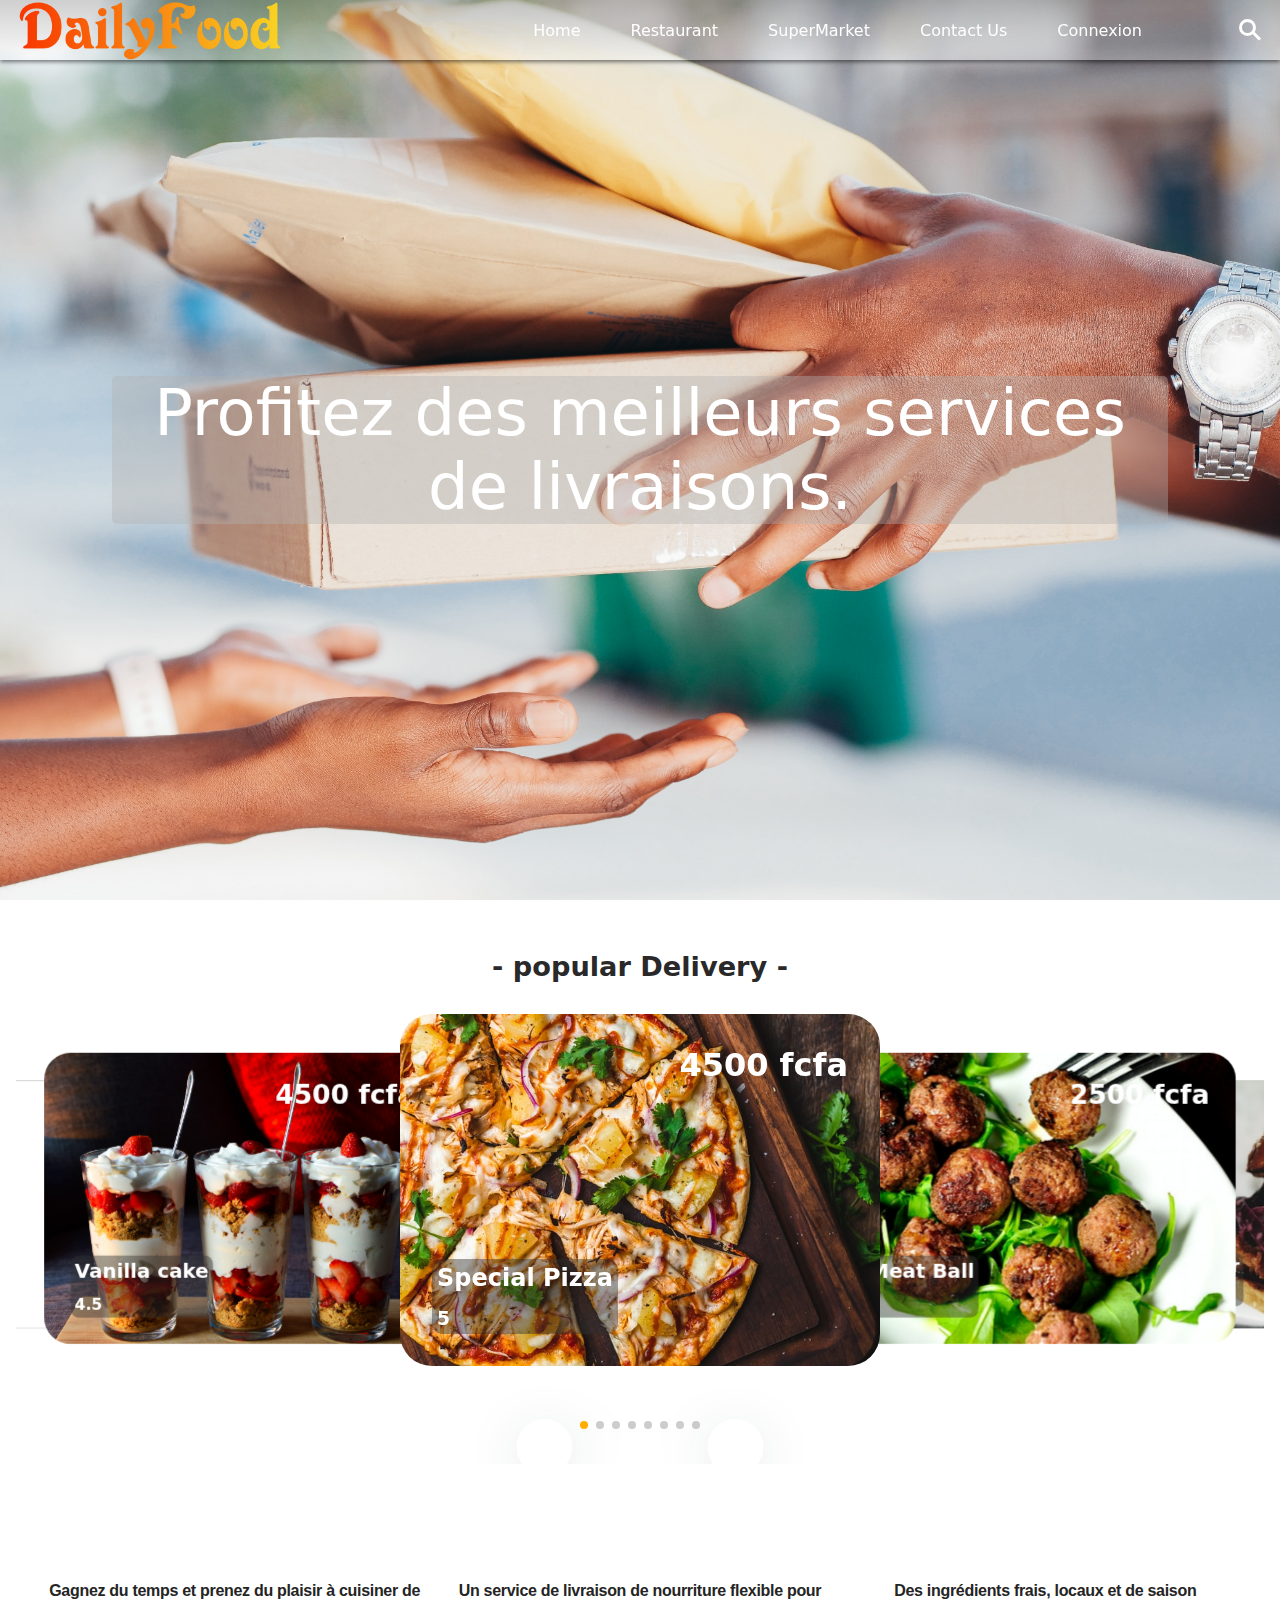
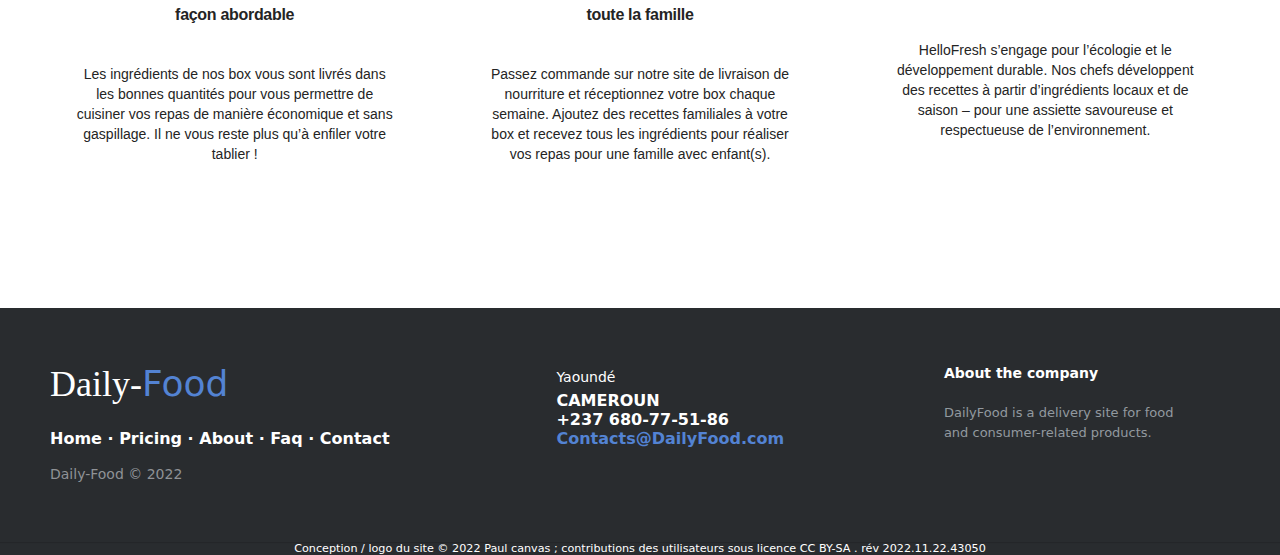
==== commit dd2c5434: "search bar" ====
--- a/index.html
+++ b/index.html
@@ -24,8 +24,15 @@
           <div>
             <ul class="nav no-search">
               <li><ion-icon name="cart"></ion-icon></li>
-              <div class="search"><ion-icon name="search-outline" id="search-icon"></ion-icon></div>
-              <input class="search-input" type="text" placeholder="Search..">
+              <li>
+                <div class="search">
+                  <div class="btn_search"></div>
+                  <div class="search-input">
+                    <input type="text" id="input_search" placeholder="Search ..."/>
+                  </div>
+                  <span class="clear" onclick="document.getElementById('input_search').value =''"></span>
+                </div>
+              </li>
             </ul>
           </div>
         </nav>
@@ -404,6 +411,12 @@
                   prevEl: '.swiper-button-prev',
               }
               });
+
+          let btn_search= document.querySelector('.btn_search');
+          let search= document.querySelector('.search');
+          btn_search.onclick = function(){
+            search.classList.toggle('visible');
+          }
         </script>      
     </body>    
 </html>--- a/style.css
+++ b/style.css
@@ -206,11 +206,6 @@
   color: #ff9100c5;
 }
 
-.search {
-  transform: translate(-35%);
-  -webkit-transform: translate(-35%);
-  transition: transform 0.7s ease-in-out;
-}
 .no-search ion-icon{
   font-size: 1.5rem;
   color: #fff;
@@ -225,32 +220,120 @@
   transform: translate(0);
   transition: transform 0.7s ease-in-out;
 }
-
+.search {
+  position: relative;
+  width: 40px;
+  height: 40px;
+  color: #fff;
+  border-radius: 60px;
+  transition: 0.5s;
+  background-color:transparent;
+  overflow: hidden;
+}
+.search:hover{
+  background-color:rgba(255, 255, 255, 0.966);
+}
+.btn_search{
+  border-radius: 40px;
+  position: absolute;
+  width: 40px;
+  height: 40px;
+  background-color: transparent;
+  display: flex;
+  justify-content: center;
+  align-items: center;
+  z-index: 100;
+  cursor: pointer;
+  background-color: transparent;
+}
+.btn_search::before{
+  content: '';
+  position: absolute;
+  width: 17px;
+  height: 17px;
+  border-radius: 50%;
+  border: 3px solid #fff;
+  transform: translate(-3px, -3px);
+}
+.btn_search:hover::before{
+  border: 3px solid #ff9100c5;
+}
+.btn_search::after{
+  content: '';
+  position: absolute;
+  width: 3px;
+  height: 10px;
+  background: #fff;
+  transform: translate(6px, 6px) rotate(315deg);
+}
+.btn_search:hover::after{
+  background: #ff9100c5;
+}
 .search-input {
-  position: absolute;
+  position: relative;
+  width: 300px;
+  height: 40px;
+  left: 45px;
+  display: flex;
+  justify-content: center;
+  align-items: center;
+}
+.search-input input{
+  position: absolute;
+  top: 0;
+  width: 100%;
+  height: 100%;
+  border: none;
   outline: none;
-  font-size: 16px;
-  border-bottom: 2px solid #ff9100c5;
-  background-color: rgba(49, 49, 49, 0.562);
-  color: #fff;
-  border-top: 1px solid transparent;
-  padding: 0 35px;
-  height: 2.5rem;
-  width: 15rem;
-  border-radius: 10px;
-  top: -4px;
-  right: -15rem;
-  opacity: 1;
+  font-size: 1rem;
+  padding: 10px 0;
+  color: #000;
+  outline: navajowhite;
+  font-family: 'Poppins', sans-serif;
+}
+.search.visible {
+  width: 16rem;
+  background-color:rgba(255, 255, 255, 0.966);
+  box-shadow: rgba(0, 0, 0, 0.507) 0 2px 3px 0;
+}
+.search.visible .btn_search{
+  background: #ff9100c5;
+  transition: 0.5s;
+}
+.search.visible .clear{
   z-index: 1;
-  transition: opacity 0.6s ease;
-}
-
-.search-active {
-  opacity: 1;
-  z-index: 0;
-  right: 1rem;
-}
-
+}
+.search.visible .btn_search:hover{
+  background: #fff;
+}
+.clear{
+  position: absolute;
+  top: 50%;
+  transform: translateY(-50%);
+  width: 1rem;
+  height: 1rem;
+  left: 14.5rem;
+  display: flex;
+  cursor: pointer;
+  justify-content: center;
+  align-items: center;
+}
+.clear::before{
+  position: absolute;
+  content: '';
+  width: 2px;
+  height: 1rem;
+  background: #999;
+  transform: rotate(45deg);
+}
+.clear::after{
+  position: absolute;
+  content: '';
+  width: 2px;
+  height: 1rem;
+  background: #999;
+  transform: rotate(315deg);
+}
 
 
 
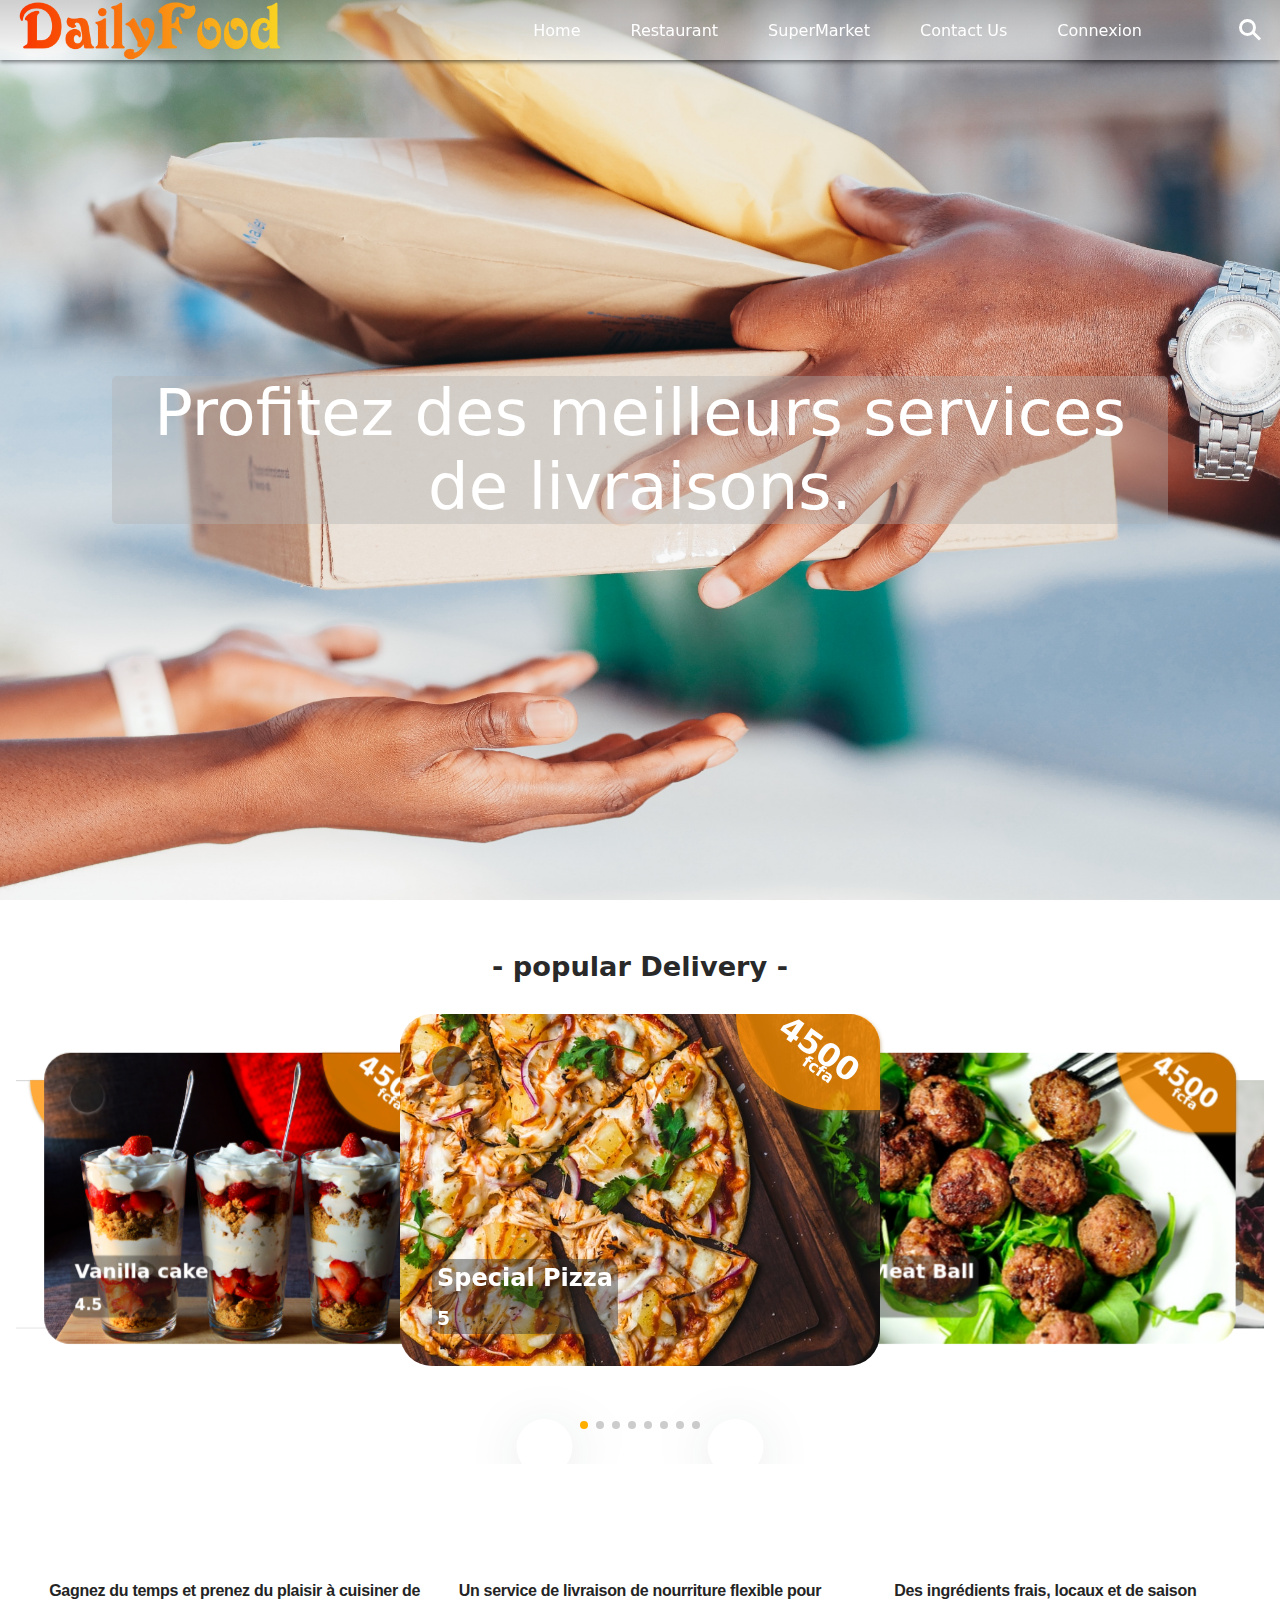
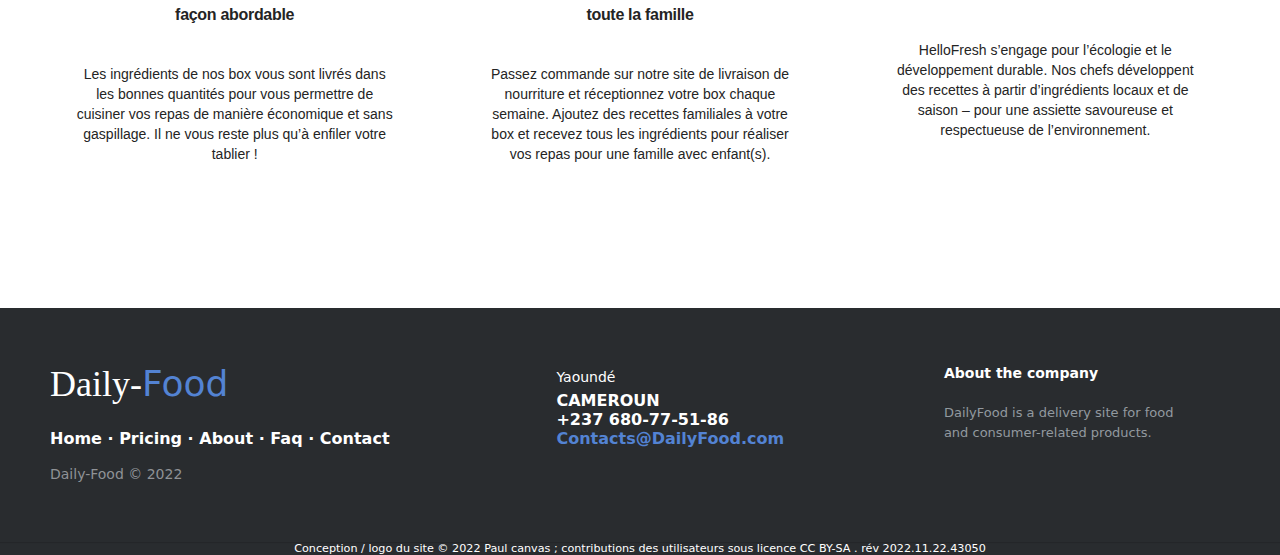
==== commit f1158961: "swipe" ====
--- a/index.html
+++ b/index.html
@@ -65,8 +65,12 @@
                       <img src="food-1.png" alt="Tranding">
                     </div>
                     <div class="tranding-slide-content">
-                      <h1 class="food-add"><ion-icon name="duplicate-outline"></ion-icon></h1>
-                      <h1 class="food-price">4500 fcfa</h1>
+                      <div class="add">
+                        <h1 class="food-add"><ion-icon name="add-circle-outline"></ion-icon></h1>
+                      </div>
+                      <div class="price">
+                        <h1 class="food-price">4500 </h1><h4>fcfa</h4>
+                      </div>
                       <div class="tranding-slide-content-bottom">
                         <h2 class="food-name">
                           Special Pizza
@@ -91,8 +95,12 @@
                       <img src="food-2.png" alt="Tranding">
                     </div>
                     <div class="tranding-slide-content">
-                      <h1 class="food-add"><ion-icon name="duplicate-outline"></ion-icon></h1>
-                      <h1 class="food-price">2500 fcfa</h1>
+                      <div class="add">
+                        <h1 class="food-add"><ion-icon name="add-circle-outline"></ion-icon></h1>
+                      </div>
+                      <div class="price">
+                        <h1 class="food-price">4500 </h1><h4>fcfa</h4>
+                      </div>
                       <div class="tranding-slide-content-bottom">
                         <h2 class="food-name">
                           Meat Ball
@@ -117,8 +125,12 @@
                       <img src="food-3.png" alt="Tranding">
                     </div>
                     <div class="tranding-slide-content">
-                      <h1 class="food-add"><ion-icon name="duplicate-outline"></ion-icon></h1>
-                      <h1 class="food-price">4600 fcfa</h1>
+                      <div class="add">
+                        <h1 class="food-add"><ion-icon name="add-circle-outline"></ion-icon></h1>
+                      </div>
+                      <div class="price">
+                        <h1 class="food-price">4500 </h1><h4>fcfa</h4>
+                      </div>
                       <div class="tranding-slide-content-bottom">
                         <h2 class="food-name">
                           Burger
@@ -143,8 +155,12 @@
                       <img src="food-4.png" alt="Tranding">
                     </div>
                     <div class="tranding-slide-content">
-                      <h1 class="food-add"><ion-icon name="duplicate-outline"></ion-icon></h1>
-                      <h1 class="food-price">2500 fcfa</h1>
+                      <div class="add">
+                        <h1 class="food-add"><ion-icon name="add-circle-outline"></ion-icon></h1>
+                      </div>
+                      <div class="price">
+                        <h1 class="food-price">4500 </h1><h4>fcfa</h4>
+                      </div>
                       <div class="tranding-slide-content-bottom">
                         <h2 class="food-name">
                           Frish Curry
@@ -169,8 +185,12 @@
                       <img src="food-5.png" alt="Tranding">
                     </div>
                     <div class="tranding-slide-content">
-                      <h1 class="food-add"><ion-icon name="duplicate-outline"></ion-icon></h1>
-                      <h1 class="food-price">1750 fcfa</h1>
+                      <div class="add">
+                        <h1 class="food-add"><ion-icon name="add-circle-outline"></ion-icon></h1>
+                      </div>
+                      <div class="price">
+                        <h1 class="food-price">4500 </h1><h4>fcfa</h4>
+                      </div>
                       <div class="tranding-slide-content-bottom">
                         <h2 class="food-name">
                           Pane Cake
@@ -195,8 +215,12 @@
                       <img src="food-6.png" alt="Tranding">
                     </div>
                     <div class="tranding-slide-content">
-                      <h1 class="food-add"><ion-icon name="duplicate-outline"></ion-icon></h1>
-                      <h1 class="food-price">4500 fcfa</h1>
+                      <div class="add">
+                        <h1 class="food-add"><ion-icon name="add-circle-outline"></ion-icon></h1>
+                      </div>
+                      <div class="price">
+                        <h1 class="food-price">4500 </h1><h4>fcfa</h4>
+                      </div>
                       <div class="tranding-slide-content-bottom">
                         <h2 class="food-name">
                           Vanilla cake
@@ -221,8 +245,12 @@
                       <img src="img8.jpg" alt="Tranding">
                     </div>
                     <div class="tranding-slide-content">
-                      <h1 class="food-add"><ion-icon name="duplicate-outline"></ion-icon></h1>
-                      <h1 class="food-price">3500 fcfa</h1>
+                      <div class="add">
+                        <h1 class="food-add"><ion-icon name="add-circle-outline"></ion-icon></h1>
+                      </div>
+                      <div class="price">
+                        <h1 class="food-price">4500 </h1><h4>fcfa</h4>
+                      </div>
                       <div class="tranding-slide-content-bottom">
                         <h2 class="food-name">
                           Burger + frites
@@ -247,8 +275,12 @@
                       <img src="dessert1.jpg" alt="Tranding">
                     </div>
                     <div class="tranding-slide-content">
-                      <h1 class="food-add"><ion-icon name="duplicate-outline"></ion-icon></h1>
-                      <h1 class="food-price">4500 fcfa</h1>
+                      <div class="add">
+                        <h1 class="food-add"><ion-icon name="add-circle-outline"></ion-icon></h1>
+                      </div>
+                      <div class="price">
+                        <h1 class="food-price">4500 </h1><h4>fcfa</h4>
+                      </div>
                       <div class="tranding-slide-content-bottom">
                         <h2 class="food-name">
                           Vanilla cake
--- a/style.css
+++ b/style.css
@@ -377,18 +377,56 @@
   right: 0;
   bottom: 0;
 }
-.tranding-slide-content .food-add {
-  position: absolute;
-  cursor: pointer;
-  font-size: 2rem;
+.tranding-slide-content .add {
+  position: absolute;
+  width: 2.5rem;
+  height: 2.5rem;
   top: 2rem;
   left: 2rem;
+  text-align: center;
+  justify-content: center;
+  border: 0;
+  border-radius: 50%;
+  background: rgba(31, 31, 31, 0.548);
+  box-shadow: rgba(185, 185, 185, 0.507) 0 2px 4px 0;
+}
+.tranding-slide-content .food-add {
+  cursor: pointer;
+  padding: 4px;
+  font-size: 2rem;
+  font-weight: 2.5rem;
   color: var(--white);
 }
+.tranding-slide-content .price {
+  position: absolute;
+  text-align: center;
+  justify-content: center;
+  display: flex;
+  flex-direction: column;
+  width: 9rem;
+  height: 6rem;
+  top: 0;
+  right: 0;
+  border: 0;
+  border-radius: 0 160px 0 500px;
+  background: #ff9100c5;
+  box-shadow: rgba(156, 104, 25, 0.664) 0 2px 4px 0;
+}
+.tranding-slide-content .price h1{
+  transform: rotate(35deg);
+  top: 1rem;
+  right: 1rem;
+  color: #fff;
+}
+.tranding-slide-content .price h4{
+  transform: rotate(35deg);
+  padding-left: 25px;
+  color: #fff;
+}
 .tranding-slide-content .food-price {
   position: absolute;
-  top: 2rem;
-  right: 2rem;
+  top: 0rem;
+  right: 0rem;
   color: var(--white);
 }
 .tranding-slide-content .tranding-slide-content-bottom {
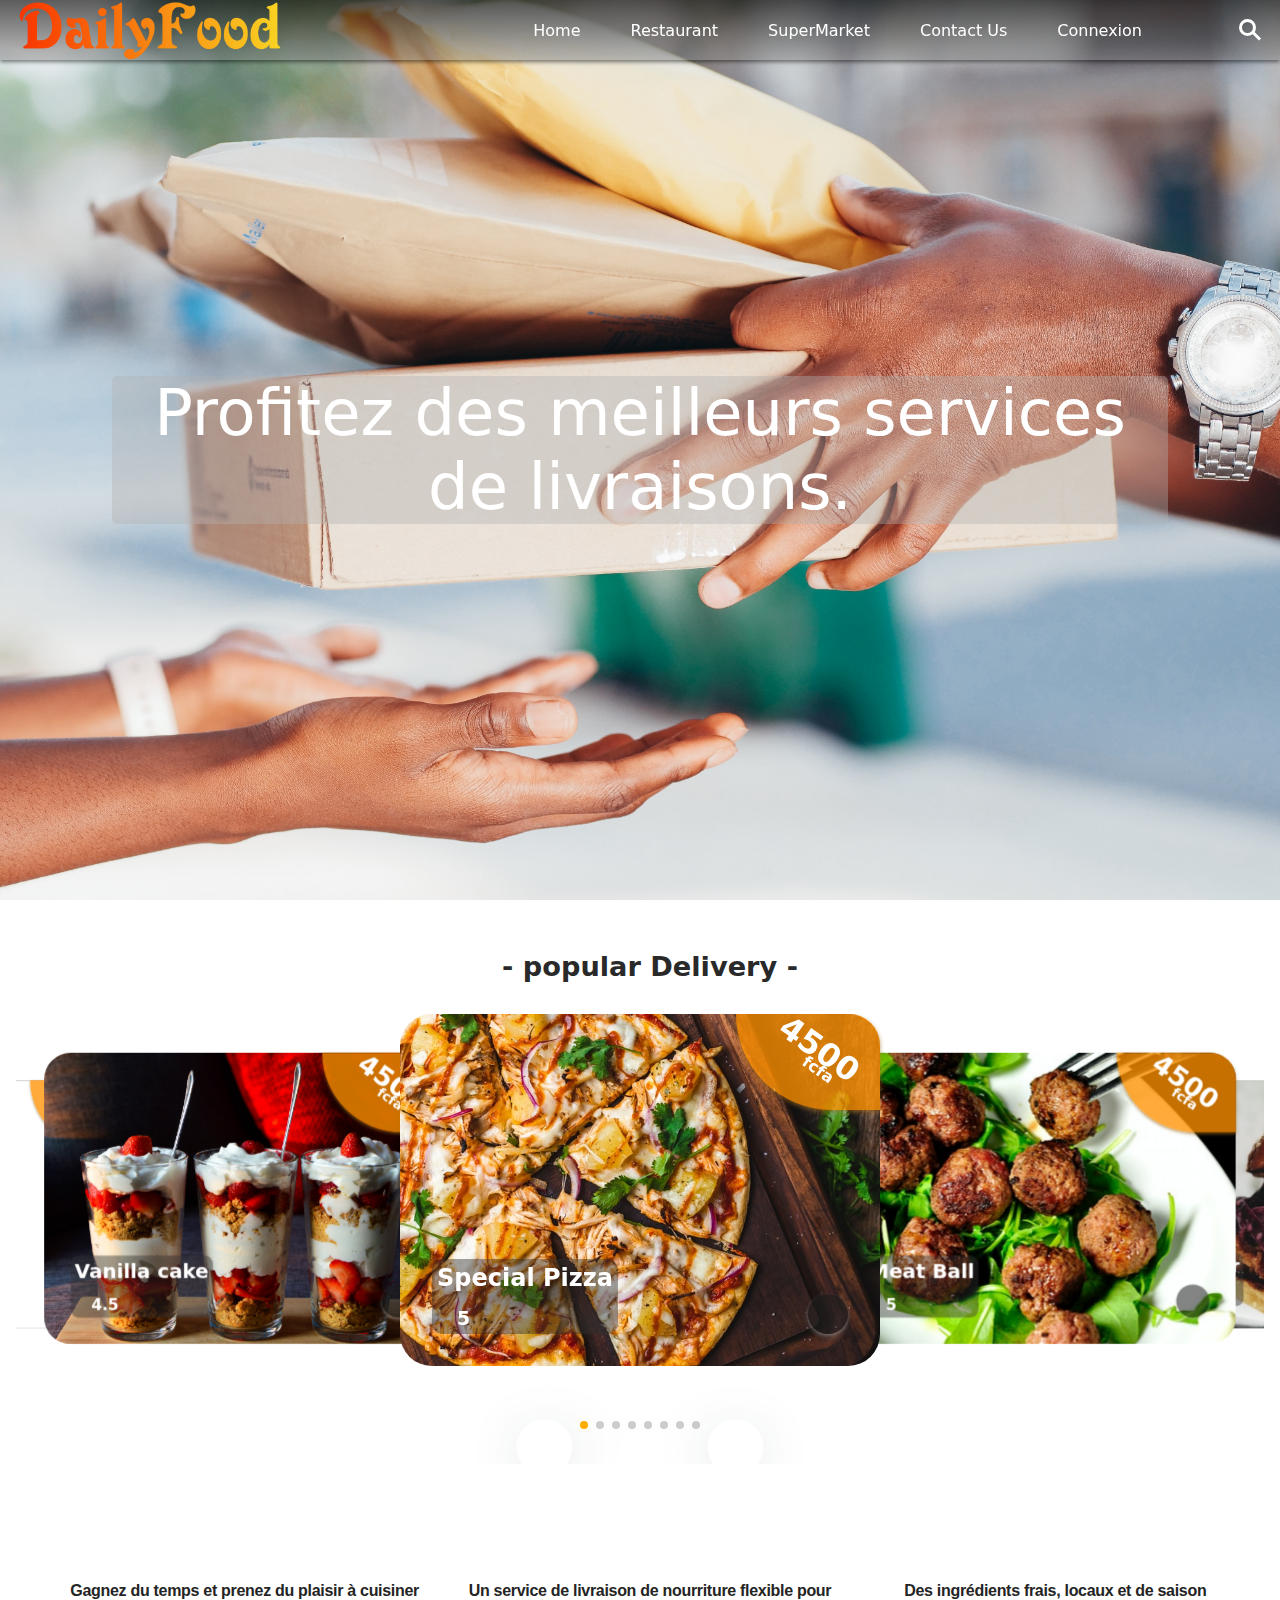
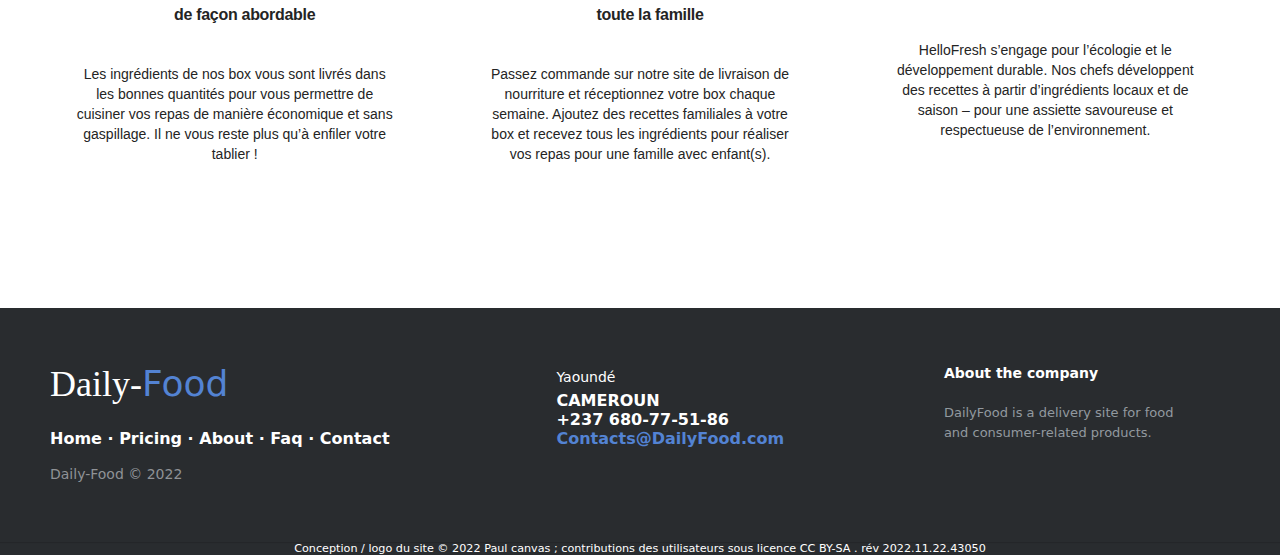
==== commit a737e319: "cart" ====
--- a/index.html
+++ b/index.html
@@ -23,7 +23,9 @@
           </div>
           <div>
             <ul class="nav no-search">
-              <li><ion-icon name="cart"></ion-icon></li>
+              <li>
+                <div class="btn_cart"><ion-icon name="cart"></ion-icon></div>
+              </li>
               <li>
                 <div class="search">
                   <div class="btn_search"></div>
@@ -52,6 +54,68 @@
           onmouseout="this.className='preview'"><ion-icon name="chevron-back-outline"></ion-icon></div>
         </div>
         <br>
+        <!-- shopping cart -->
+        <div class="shopping_cart visible">
+          <h1>Your Cart</h1>
+          <hr>
+          <span class="reload"><ion-icon name="refresh-outline"></ion-icon></span>
+          <div class="content_cart">
+            <div class="Box_article">
+              <img src="hamburger.jpg">
+              
+              <div class="content">
+                <h3>hamburger</h3>
+                <span class="article_price">4500f/-</span>
+                <span class="article_quant">Qty : <input type="number" value="1"></span>
+              </div>
+              <Span class="btn_delete"><ion-icon name="trash-outline"></ion-icon></Span>
+            </div>
+            <div class="Box_article">
+              <img src="food-1.png">
+              
+              <div class="content">
+                <h3>hamburger</h3>
+                <span class="article_price">4500f/-</span>
+                <span class="article_quant">Qty : <input type="number" value="1"></span>
+              </div>
+              <Span class="btn_delete"><ion-icon name="trash-outline"></ion-icon></Span>
+            </div>
+            <div class="Box_article">
+              <img src="meal5.jpg">
+              
+              <div class="content">
+                <h3>hamburger</h3>
+                <span class="article_price">4500f/-</span>
+                <span class="article_quant">Qty : <input type="number" value="1"></span>
+              </div>
+              <Span class="btn_delete"><ion-icon name="trash-outline"></ion-icon></Span>
+            </div>
+            <div class="Box_article">
+              <img src="meal2.jpg">
+              
+              <div class="content">
+                <h3>hamburger</h3>
+                <span class="article_price">4500f/-</span>
+                <span class="article_quant">Qty : <input type="number" value="1"></span>
+              </div>
+              <Span class="btn_delete"><ion-icon name="trash-outline"></ion-icon></Span>
+            </div>
+            <div class="Box_article">
+              <img src="pancakes.jpg">
+              
+              <div class="content">
+                <h3>hamburger</h3>
+                <span class="article_price">4500f/-</span>
+                <span class="article_quant">Qty : <input type="number" value="1"></span>
+              </div>
+              <Span class="btn_delete"><ion-icon name="trash-outline"></ion-icon></Span>
+            </div>
+          </div>
+          <hr>
+          <span class="total"><h2>Total :</h2><h2> 240000 </h2><h4>fcfa</h4></span>
+          <button class="buy_now">BUY NOW</button>
+        </div>
+
         <section id="trading">
             <div class="container">
               <h3 class="text-center section-heading">- popular Delivery -</h3>
@@ -449,6 +513,11 @@
           btn_search.onclick = function(){
             search.classList.toggle('visible');
           }
+          let btn_cart= document.querySelector('.btn_cart')
+          let cart= document.querySelector('.shopping_cart')
+          btn_cart.onclick = function(){
+            cart.classList.toggle('visible');
+          }
         </script>      
     </body>    
 </html>--- a/style.css
+++ b/style.css
@@ -136,7 +136,7 @@
 .nav-bar{
     display: flex;
     justify-content: end;
-    background: linear-gradient(rgba(114, 114, 114, 0.315), rgba(255, 255, 255, 0.315));
+    background: linear-gradient(rgba(0, 0, 0, 0.63), rgba(128, 128, 128, 0.479));
     align-items: center;
     transition: 0.4s;
     width: 100%;
@@ -146,22 +146,8 @@
     flex-wrap: wrap;
     box-shadow: rgba(0, 0, 0, 0.507) 0 2px 4px 0;
 }
-.nav-bar_down{
-    display: flex;
-    background: linear-gradient(rgba(29, 29, 29, 0.616), rgba(255, 255, 255, 0.315));
-    align-items: center;
-    transition: 0.4s;
-    width: 100%;
-    height: 60px;
-    position: fixed;
-    z-index: 99;
-    flex-wrap: wrap;
-    box-shadow: rgba(0, 0, 0, 0.507) 0 2px 4px 0;
-}
-
 .nav-bar .logo{
     width: auto;
-
 }
 .nav-bar .logo img{
   height: 60px;
@@ -218,7 +204,7 @@
 }
 .no-search {
   transform: translate(0);
-  transition: transform 0.7s ease-in-out;
+  transition: transform 2s ease-in-out;
 }
 .search {
   position: relative;
@@ -336,12 +322,120 @@
 }
 
 
+/* shopping cart style */
+.shopping_cart{
+  position: fixed;
+  top: 70px;
+  right: 10px;
+  width: 24rem;
+  max-height: 85vh;
+  border-radius: 6px;
+  border: 0;
+  box-shadow: rgba(0, 0, 0, 0.507) 0 2px 3px 0;
+  background: #f0f0f0;
+  z-index: 1000;
+  transition: 0.5s;
+}
+.shopping_cart.visible{
+  visibility: none;
+  top: -12.5rem;
+  right: -6.5rem;
+  transform: scale(0);
+  transition: 0.5s;
+}
+.shopping_cart h1{
+  padding-top: 10px;
+  color: rgb(255, 60, 0);
+  text-align: center;
+}
+.shopping_cart hr{
+  margin: 2rem;
+  margin-top: 1rem;
+  margin-bottom: 0.5rem;
+}
+.shopping_cart .reload{
+  position: absolute;
+  top: 1rem;
+  right: 1rem;
+  font-size: 25px;
+  justify-content: center;
+  align-items: center;
+  cursor: pointer;
+  color: #222224;
+  z-index: 100000;
+  transform: rotate(40deg);
+}
+.content_cart{
+  overflow: auto;
+  max-height: calc(90vh - 300px);
+}
+.shopping_cart .Box_article{
+  width: 100%;
+  height: 90px;
+  display: flex;
+}
+.shopping_cart .Box_article img{
+  border-radius: 50px;
+  height: 75px;
+  width: 75px;
+  margin: 2rem;
+  margin-top: 0.5rem;
+}
+.shopping_cart .Box_article .content{
+  padding-top: 0.5rem;
+}
+.shopping_cart .Box_article .content h3{
+  margin-top: 0.3rem;
+  margin-bottom: 0.5rem;
+}
+.shopping_cart .Box_article .content input{
+  width: 45px;
+  font-size: 12px;
+  padding-left: 5px;
+  border: 1px solid #000;
+  border-radius: 0;
+}
+.btn_delete{
+  margin-top: 2.5rem;
+  margin-left: 3rem;
+}
+.btn_delete ion-icon{
+  color: red;
+  font-size: 1.5rem;
+  cursor: pointer;
+}
+.total{
+  display: flex;
+  justify-content: center;
+}
+.total h2,h3{
+  margin-left: 20px;
+}
+.total h2:nth-child(1){
+  color: #ff5100;
+}
+.shopping_cart button{
+  margin-top: 10px;
+  margin-bottom: 10px;
+  margin-left: 35%;
+  width: 8rem;
+  height: 3rem;
+  font-size: 1.3rem;
+  font-weight: 4rem;
+  color: #fff;
+  background: rgb(255, 60, 0);
+  border: 0;
+  border-radius: 6px;
+  cursor: pointer;
+}
+/* end shopping cart style */
 
 .container {
   max-width: 124rem;
   max-height: 42rem;
   padding: 0 1rem;
   margin: 0 auto;
+  justify-content: center;
 }
 .text-center {
   text-align: center;
@@ -381,8 +475,8 @@
   position: absolute;
   width: 2.5rem;
   height: 2.5rem;
-  top: 2rem;
-  left: 2rem;
+  bottom: 2rem;
+  right: 2rem;
   text-align: center;
   justify-content: center;
   border: 0;
@@ -470,8 +564,7 @@
   height: 3.5rem;
   border-radius: 50%;
   left: 42%;
-  transform: translateX(-42%);s
-  height: 10px;
+  transform: translateX(-42%);
 }
 .tranding-slider-control .slider-arrow ion-icon {
   font-size: 2rem;
@@ -497,7 +590,6 @@
 
 
 .btn_back_up{
-  display: ;
   border-radius: 90px;
   font-size: 2.4rem;
   color: rgb(77, 77, 77);
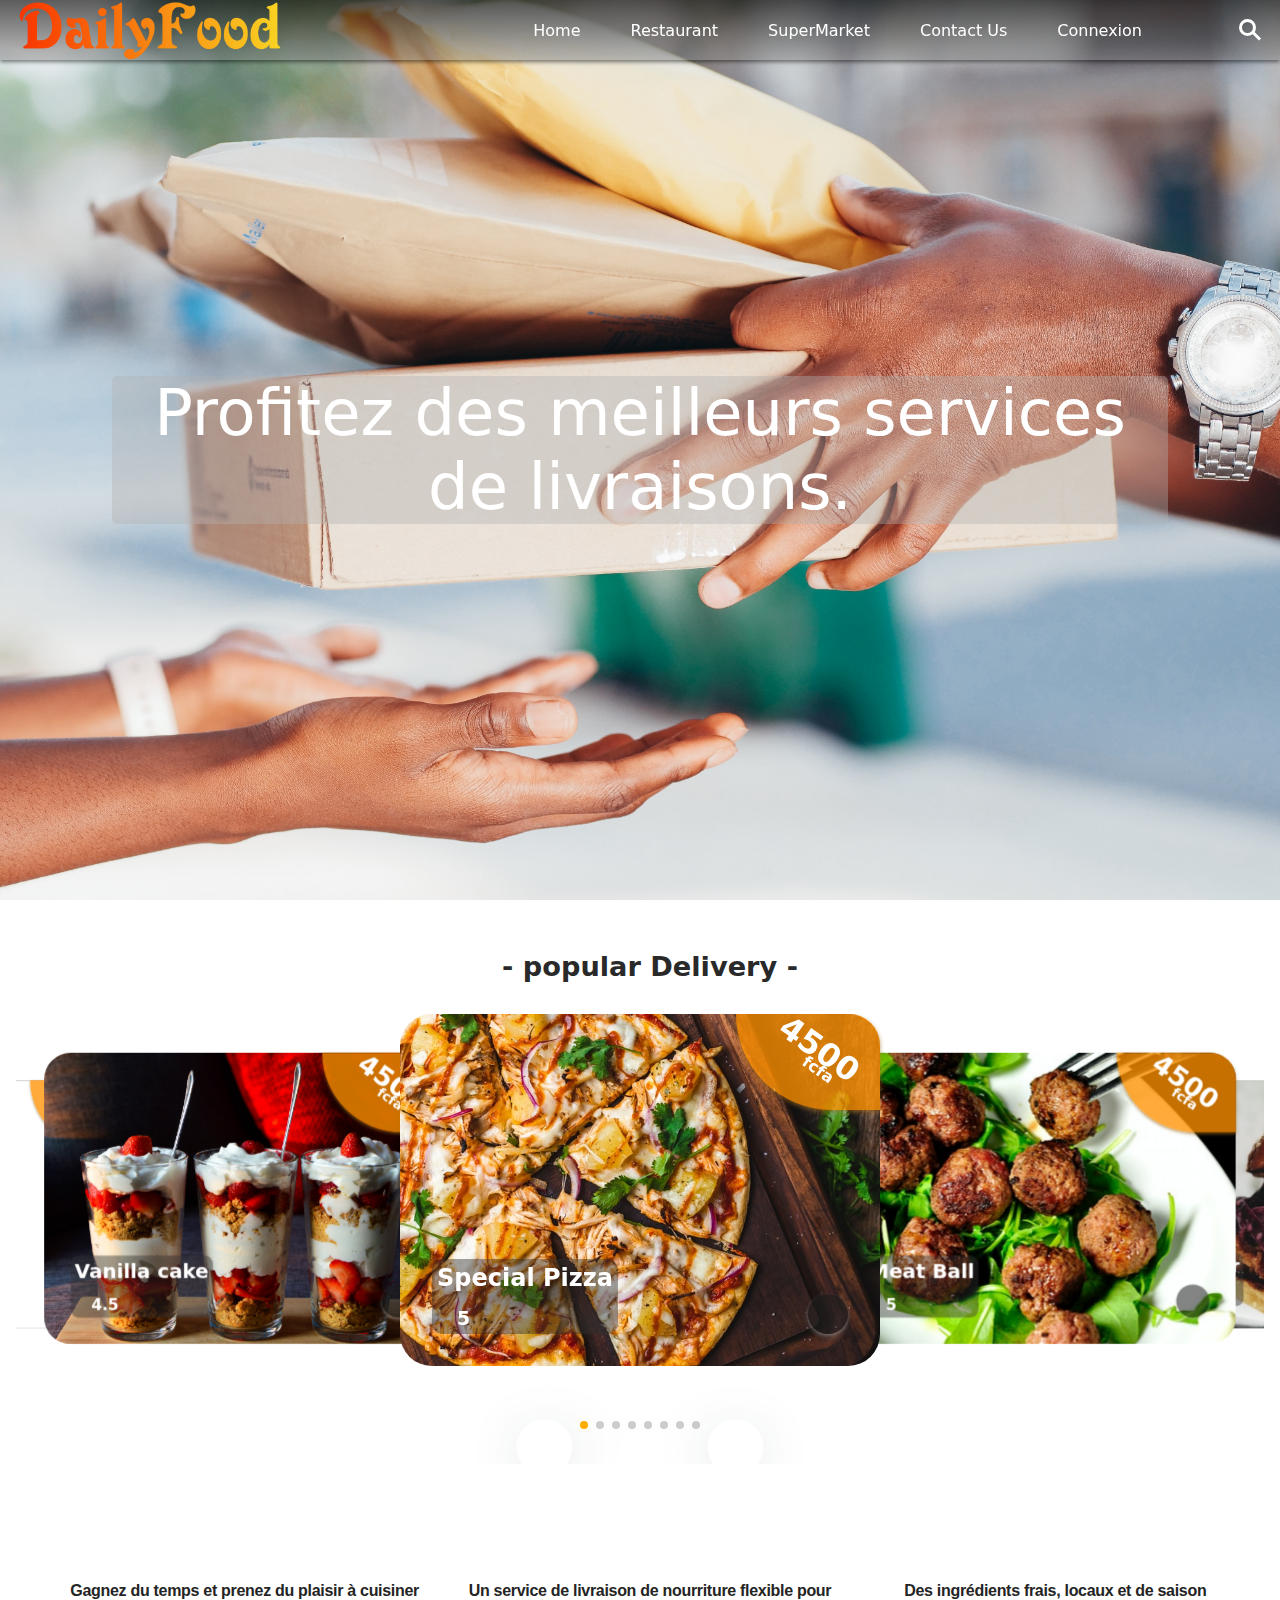
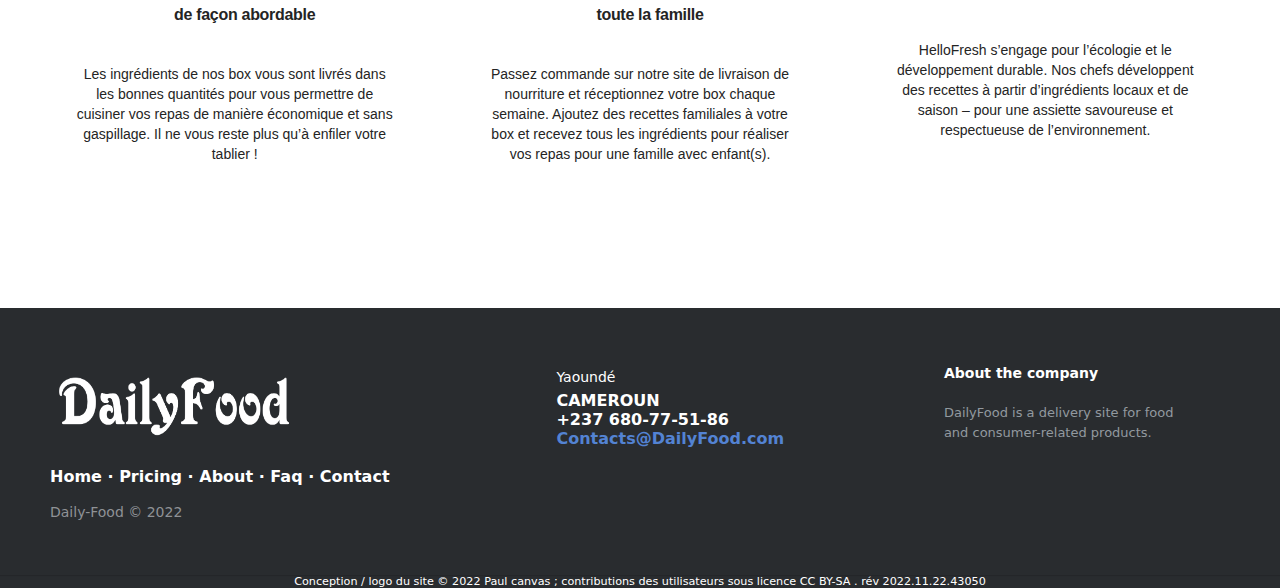
==== commit 8cfdfdc8: "accueil terminer" ====
--- a/index.html
+++ b/index.html
@@ -426,7 +426,7 @@
 
           <div class="footer-left">
   
-              <h3>Daily-<span>Food</span></h3>
+              <img class="logo_footer" src="logo2.png" alt="DailyFood.com">
   
               <p class="footer-links">
                   <a href="#">Home</a>
--- a/style.css
+++ b/style.css
@@ -217,7 +217,7 @@
   overflow: hidden;
 }
 .search:hover{
-  background-color:rgba(255, 255, 255, 0.966);
+  background-color:rgba(255, 255, 255, 0);
 }
 .btn_search{
   border-radius: 40px;
@@ -274,7 +274,7 @@
   font-size: 1rem;
   padding: 10px 0;
   color: #000;
-  outline: navajowhite;
+  background: #fff;
   font-family: 'Poppins', sans-serif;
 }
 .search.visible {
@@ -605,7 +605,7 @@
 }
 
 
---/debut footer/--
+/* debut footer */
 
 
 .main {
@@ -630,7 +630,10 @@
 	padding: 55px 50px;
 	margin-top: 80px;
 }
-
+.footer-left .logo_footer{
+  width: 16rem;
+  height: 5rem;
+}
 .footer-distributed .footer-left,
 .footer-distributed .footer-center,
 .footer-distributed .footer-right{
